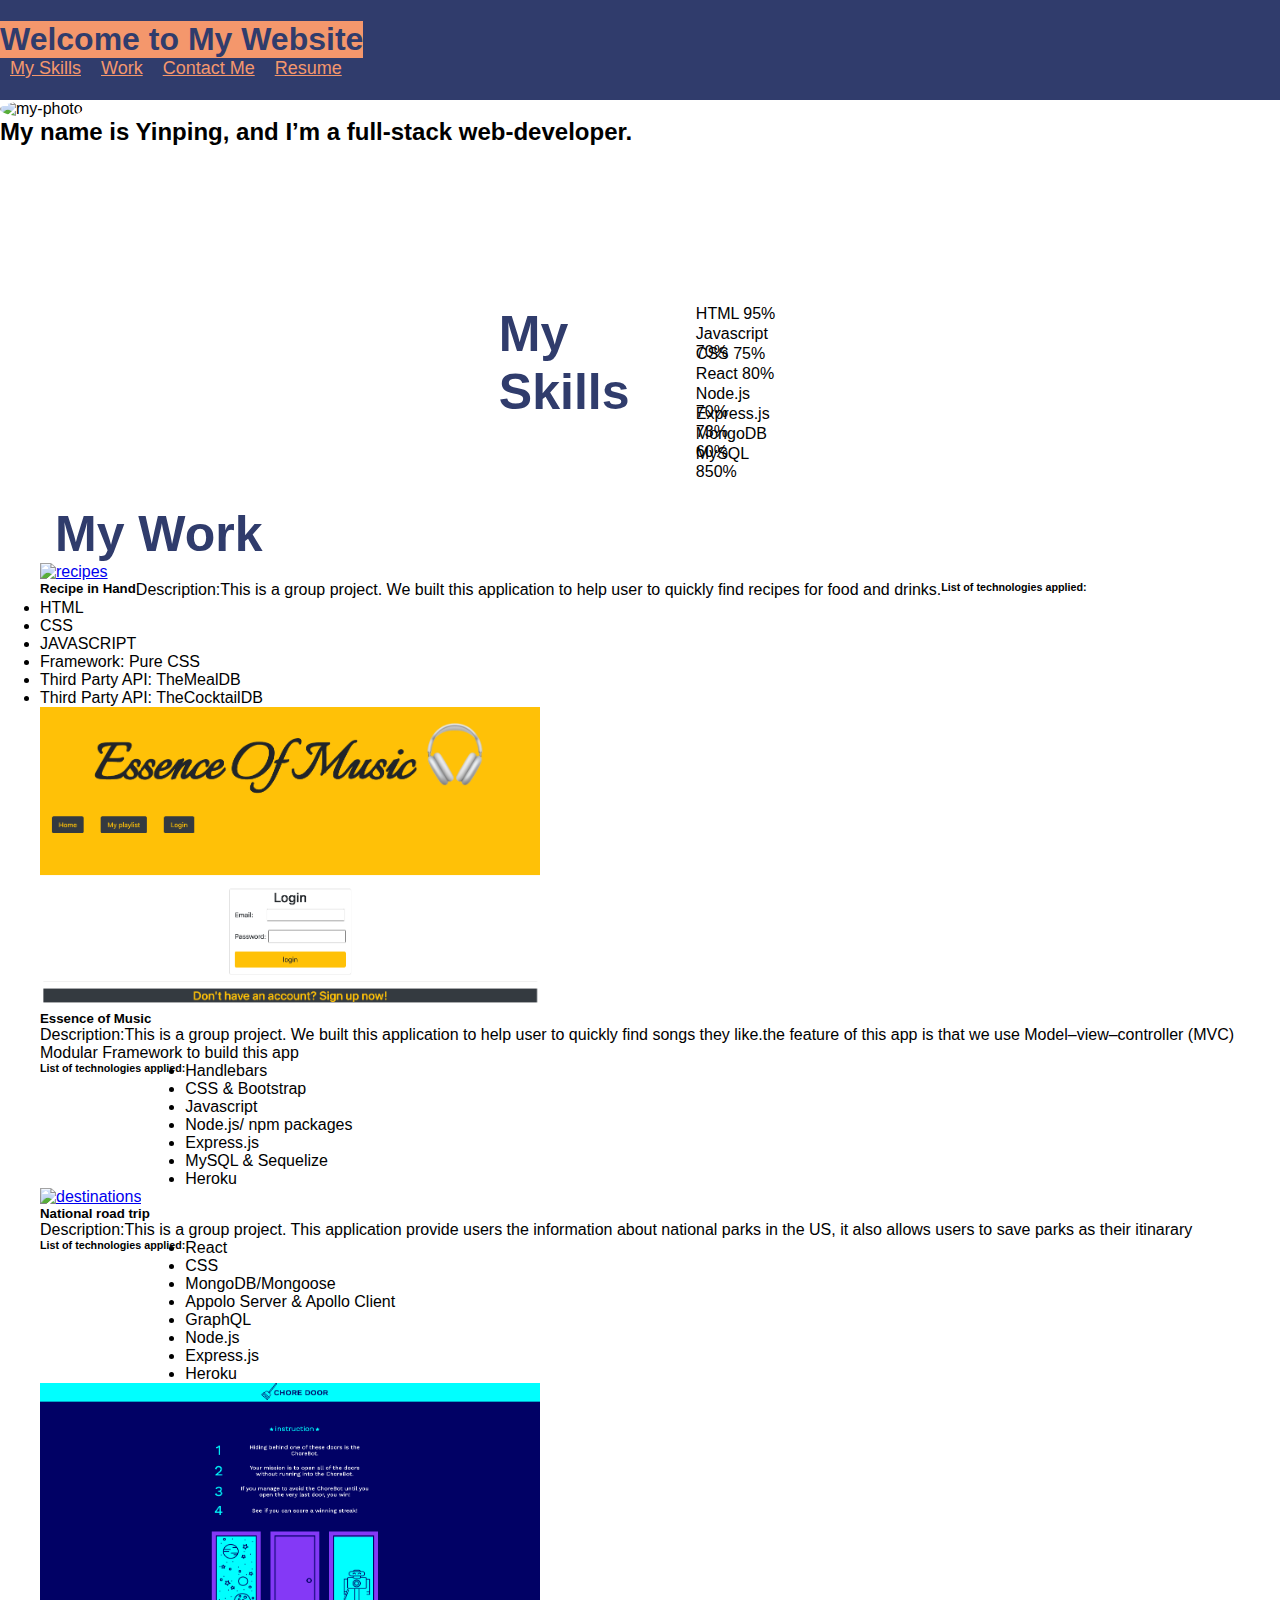
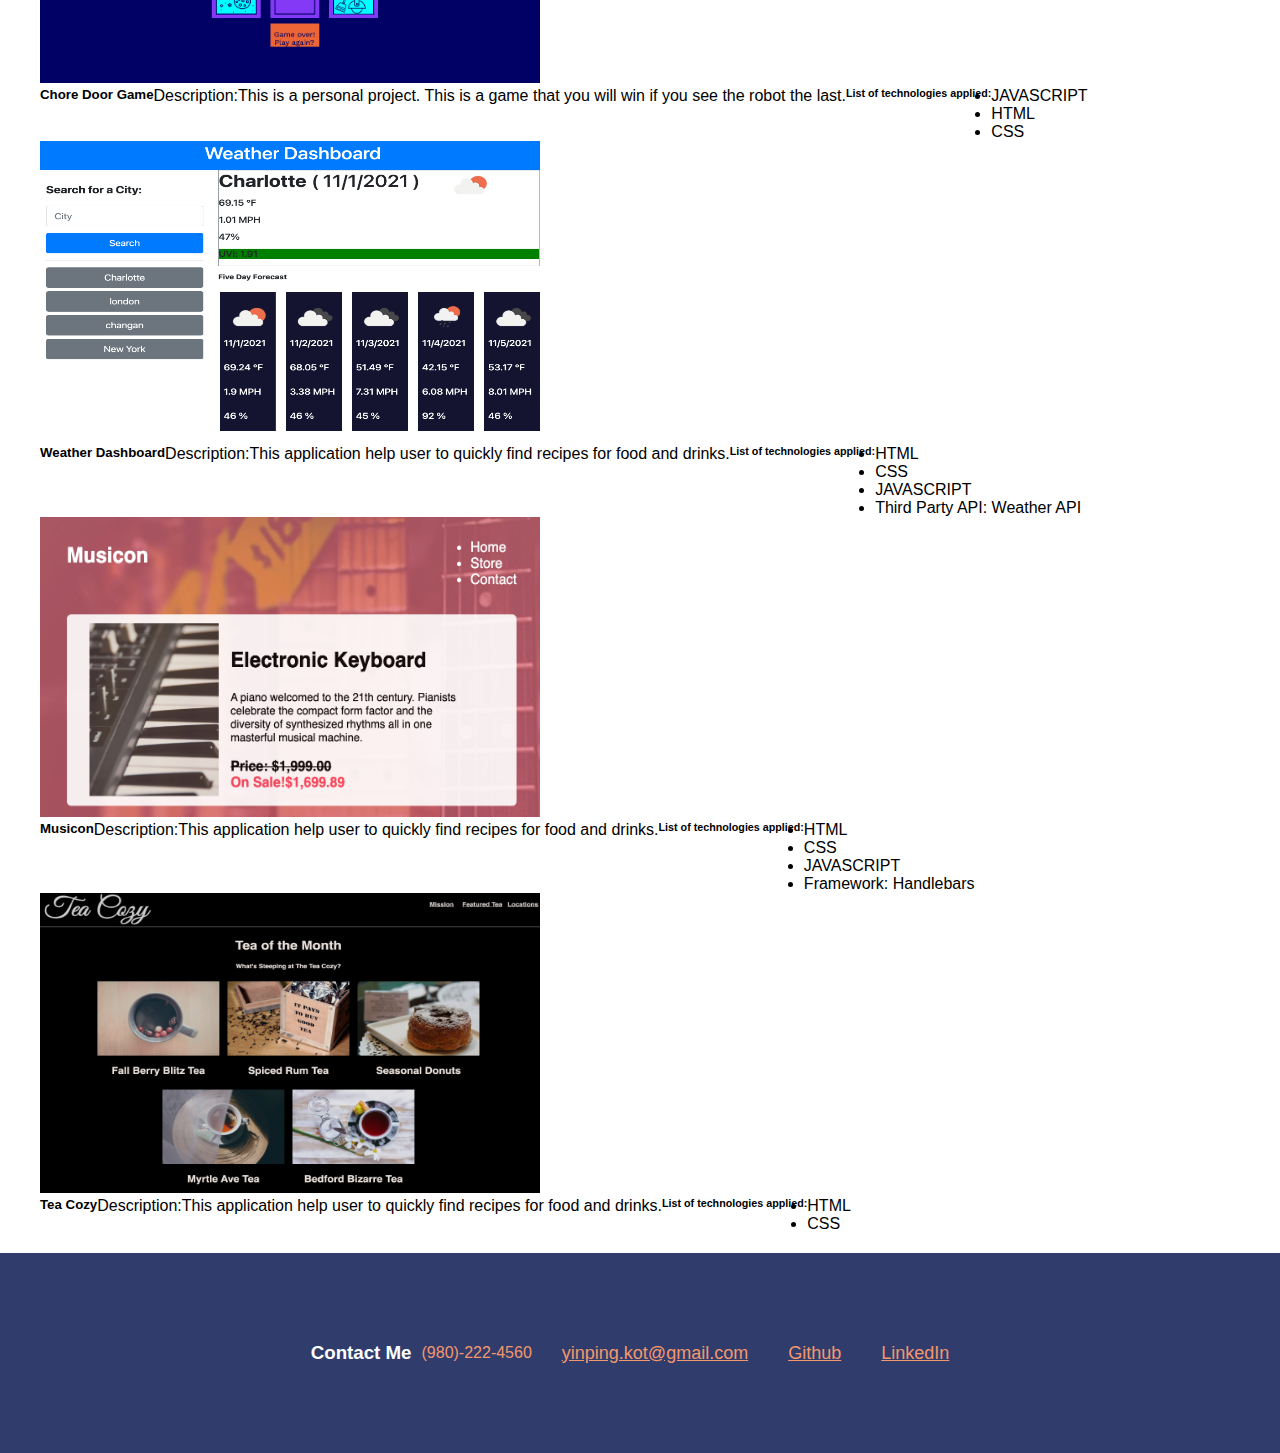
==== index.html @ e2741357 "responsive" ====
<!DOCTYPE html>
<html lang="en">
  <head>
    <meta charset="UTF-8" />
    <meta http-equiv="X-UA-Compatible" content="IE=edge" />
    <meta name="viewport" content="width=device-width, initial-scale=1.0" />
    <title>My Portfolio</title>
    <link rel="stylesheet" href="assets/index.css" />
    <link
      href="https://cdn.jsdelivr.net/npm/bootstrap@5.1.1/dist/css/bootstrap.min.css"
      rel="stylesheet"
      integrity="sha384-F3w7mX95PdgyTmZZMECAngseQB83DfGTowi0iMjiWaeVhAn4FJkqJByhZMI3AhiU"
      crossorigin="anonymous"
    />
    <script src="https://kit.fontawesome.com/5922c9a504.js" crossorigin="anonymous"></script>
  </head>

  <body>
    <header>
        <div class="container-fluid">
            <div class="row">
                <h1 class="col-12 col-md-6">Welcome to My Website</h1>
                <nav class="col navbar justify-content-end">
                    <li class="nav-item"><a href="#introduction">My Skills</a></li>
                    <li class="nav-item"><a href="#my-work">Work</a></li>
                    <li class="nav-item"><a href="#contact-me">Contact Me</a></li>
                    <li class="nav-item"><a href="./assets/Yinping_Resume.pdf">Resume</a></li>                
                </nav>
    
            </div>

        </div>
        
      
    </header>

    <div class="container-fluid">
      <div>
        <div class="pattern-image row justify-content-evenly align-items-center">
          <div class="col col-3">
            <img src="./assets/myphoto.png" alt="my-photo" class="myphoto" />
          </div>
          <div class="col-md-9 col-sm-12 align-middle">
            <h2>My name is Yinping, and I’m a full-stack web-developer. </h2>
          </div>
        </div>

        <main>
          <article class="row my-5">
            <h1 id="introduction" class="col-sm-12 col-md-4 col-lg-3">My Skills</h1>

            <div class="col-sm-12 col-md-8 col-lg-9">
              <div class="progress my-2" style="height: 20px;">
                <div class="progress-bar" role="progressbar" style="width: 95%; font-family:  Helvetica, sans-serif, Arial;" aria-valuenow="95" aria-valuemin="0" aria-valuemax="100">HTML 95%
                </div>
              </div>
              <div class="progress my-2" style="height: 20px;">
                <div class="progress-bar" role="progressbar" style="width: 70%;  font-family:  Helvetica, sans-serif, Arial;" aria-valuenow="70" aria-valuemin="0" aria-valuemax="100">Javascript 70%</div>
              </div>
              <div class="progress my-2" style="height: 20px;">
                <div class="progress-bar" role="progressbar" style="width: 75%; font-family:  Helvetica, sans-serif, Arial;" aria-valuenow="75" aria-valuemin="0" aria-valuemax="100">CSS 75%</div>
              </div>
              <div class="progress my-2" style="height: 20px;">
                <div class="progress-bar" role="progressbar" style="width: 80%; font-family:  Helvetica, sans-serif, Arial;" aria-valuenow="80" aria-valuemin="0" aria-valuemax="100">React 80%</div>
              </div>
              <div class="progress my-2" style="height: 20px;">
                <div class="progress-bar" role="progressbar" style="width: 70%; font-family:  Helvetica, sans-serif, Arial;" aria-valuenow="70" aria-valuemin="0" aria-valuemax="100">Node.js 70%</div>
              </div>
              <div class="progress my-2" style="height: 20px;">
                <div class="progress-bar" role="progressbar" style="width: 73%; font-family:  Helvetica, sans-serif, Arial;" aria-valuenow="73" aria-valuemin="0" aria-valuemax="100">Express.js 73%</div>
              </div>
              
              <div class="progress my-2" style="height: 20px;">
                <div class="progress-bar" role="progressbar" style="width: 60%; font-family:  Helvetica, sans-serif, Arial;" aria-valuenow="60" aria-valuemin="0" aria-valuemax="100">MongoDB 60%</div>
              </div>
              <div class="progress my-2" style="height: 20px;">
                <div class="progress-bar" role="progressbar" style="width: 85%; font-family:  Helvetica, sans-serif, Arial;" aria-valuenow="85" aria-valuemin="0" aria-valuemax="100">MySQL 850%</div>
              </div>
            </div>
          </article>

          <section class="row">
            <h1 id="my-work" class="col-12 col-md-4 col-lg-3">My Work</h1>

                <div class="row row-cols-1 row-cols-sm-1 row-cols-md-2 row-cols-lg-2">

                  <div class="col py-2">
                    <div class="card" id="recipe">
                      <div>
                        <a href="https://yinping-520.github.io/recipe-in-hand/">
                          <img src="./assets/recipebook.png " class="card-img-top img-thumbnail img-fluid" alt="recipes" style="width: 500px; height: 300px;">
                        </a>
                      </div>
                      <div class="card-body">
                        <h5 class="card-title">Recipe in Hand </h5>
                        <a href="https://github.com/yinping-520/recipe-in-hand">
                          <i class="fab fa-github fa-lg fa-pull-right"></i></a>
                
                        <p>Description:This is a group project. We built this application to help user to quickly find recipes for food and drinks.</p>
                        <h6>List of technologies applied:</h6>
                        <ul>
                          <li>HTML</li>
                          <li>CSS</li>
                          <li>JAVASCRIPT</li>
                          <li>Framework: Pure CSS</li>
                          <li>Third Party API: TheMealDB</li>
                          <li>Third Party API: TheCocktailDB</li>
                        </ul>
                          
                      </div>
                     </div>
                  </div>
                  
                  <div class="col py-2">
                    <div class="card">
                      <div>
                        <a href="https://eom-10-4.herokuapp.com/login">
                          <img src="./assets/musicapp.png" class="card-img-top img-thumbnail img-fluid" alt="recipes" style="width: 500px; height: 300px;">
                        </a>
                      </div>
                      <div class="card-body">
                        <h5 class="card-title">Essence of Music </h5>
                        <a href="https://github.com/yinping-520/Essence_Of_Music">
                          <i class="fab fa-github fa-lg fa-pull-right"></i></a>
                
                        <p>Description:This is a group project. We built this application to help user to quickly find songs they like.the feature of this app is that we use Model–view–controller (MVC) Modular Framework to build this app</p>
                        <h6>List of technologies applied:</h6>
                        <ul>
                          <li>Handlebars</li>
                          <li>CSS & Bootstrap</li>
                          <li>Javascript</li>
                          <li>Node.js/ npm packages</li>
                          <li>Express.js</li>
                          <li>MySQL & Sequelize</li>
                          <li>Heroku</li>
                        </ul>
                          
                      </div>
                     </div>
                  </div>

                  <div class="col py-2">
                    <div class="card">
                      <div>
                        <a href="https://arcane-hamlet-34907.herokuapp.com/">
                          <img src="./assets/roadtrip.png" class="card-img-top img-thumbnail img-fluid" alt="destinations" style="width: 500px; height: 300px;">
                        </a>
                      </div>
                      <div class="card-body">
                         <h5 class="card-title">National road trip</h5>
                         <a href="https://github.com/yinping-520/national-roadtrip">
                          <i class="fab fa-github fa-lg fa-pull-right"></i>
                         </a>
                         <p>Description:This is a group project. This application provide users the  information about national parks in the US, it also allows users to save parks as  their itinarary</p>
                         <h6>List of technologies applied:</h6>
                            <ul>
                              <li>React</li>
                              <li>CSS</li>
                              <li>MongoDB/Mongoose</li>
                              <li>Appolo Server & Apollo Client</li>
                              <li>GraphQL</li>
                              <li>Node.js</li>
                              <li>Express.js</li>
                              <li>Heroku</li>
                            </ul>
                      </div>
                    </div>
                  </div>

                  <div class="col py-2">
                    <div class="card" id="choredoor">
                      <div>
                        <a href="https://yinping-520.github.io/Chore-Door/">
                          <img src="./assets/choredoor.png" class="card-img-top img-thumbnail img-fluid" alt="chore door game" style="width: 500px; height: 300px;">
                        </a>
                      </div>
                      <div class="card-body">
                        <h5 class="card-title">Chore Door Game</h5>
                        <a href="https://github.com/yinping-520/Chore-Door">
                          <i class="fab fa-github fa-lg fa-pull-right"></i>
                        </a>
                        <p>Description:This is a personal project. This is a game that you will win if you see the robot the last.</p>
                        <h6>List of technologies applied:</h6>
                        <ul>
                          <li>JAVASCRIPT</li>
                          <li>HTML</li>
                          <li>CSS</li>
                        </ul>
                      </div>
                    </div>
                  </div>

                  <div class="col py-2">
                    <div class="card">
                      <div>
                        <a href="https://yinping-520.github.io/weather-dashboard/">
                          <img src="./assets/weather.png" class="card-img-top img-thumbnail img-fluid" alt="Weather dashboard" style="width: 500px; height: 300px;">
                        </a>
                      </div>
                      <div class="card-body">
                       <h5 class="card-title">Weather Dashboard</h5>
                       <a href="https://github.com/yinping-520/weather-dashboard">
                        <i class="fab fa-github fa-lg fa-pull-right"></i>
                      </a>
                      <p>Description:This application help user to quickly find recipes for food and drinks.</p>
                        <h6>List of technologies applied:</h6>
                        <ul>
                          <li>HTML</li>
                          <li>CSS</li>
                          <li>JAVASCRIPT</li>
                          <li>Third Party API: Weather API</li>
                        </ul>
                      </div>
                    </div>
                  </div>

                  <div class="col py-2">
                    <div class="card">
                      <div>
                        <a href="https://yinping-520.github.io/musicon/">
                          <img src="./assets/musicon.png" class="card-img-top img-thumbnail img-fluid" alt="Weather dashboard" style="width: 500px; height: 300px;">
                        </a>
                      </div>
                      <div class="card-body">
                       <h5 class="card-title">Musicon</h5>
                       <a href="https://github.com/yinping-520/musicon">
                        <i class="fab fa-github fa-lg fa-pull-right"></i>
                      </a>
                      <p>Description:This application help user to quickly find recipes for food and drinks.</p>
                        <h6>List of technologies applied:</h6>
                        <ul>
                          <li>HTML</li>
                          <li>CSS</li>
                          <li>JAVASCRIPT</li>
                          <li>Framework: Handlebars</li>
                        </ul>
                      </div>
                    </div>
                  </div>

                  <div class="col py-2">
                    <div class="card">
                      <div>
                        <a href="https://yinping-520.github.io/tea-cozy/">
                          <img src="./assets/produce.png" class="card-img-top img-thumbnail img-fluid" alt="Weather dashboard" style="width: 500px; height: 300px;">
                        </a>
                      </div>
                      <div class="card-body">
                       <h5 class="card-title">Tea Cozy</h5>
                       <a href="https://github.com/yinping-520/tea-cozy">
                        <i class="fab fa-github fa-lg fa-pull-right"></i>
                      </a>
                      <p>Description:This application help user to quickly find recipes for food and drinks.</p>
                        <h6>List of technologies applied:</h6>
                        <ul>
                          <li>HTML</li>
                          <li>CSS</li>
                        </ul>
                      </div>
                    </div>
                  </div>
                </div>


        </main>

        <footer >
            
          <div class="container-fluid justify-content-center">
            <div class="row justify-content-center">
                <div>
                    <h3 class="text-center col-12 " id="contact-me">Contact Me</h3>
                </div>
                <div id="websites" class="col-12 row ">
                    
                    <div class="col ">
                      <i class="fas fa-mobile-alt"></i>
                      <li id="phone" style="color:#f4976c">(980)-222-4560</li>
                    </div>
                    <div class="col ">
                      <i class="far fa-envelope"></i>
                      <li><a href="mailto:yinping.kot@gmail.com">yinping.kot@gmail.com</a></li>
                    </div>
                    <div class="col ">
                      
                      <i class="fab fa-github"></i>
                      <li><a href="https://github.com/yinping-520">Github
                          </a></li>
                    </div>
                    <div class="col">
                      <i class="fab fa-linkedin"></i>
                      <li><a href="https://www.linkedin.com/in/yinping-gao">LinkedIn
                      </a></li>
                    </div>
                </div>
                          
              </div>

            </div>
            
          
        </footer>
      </div>
    </div>
  </body>
</html>
---- assets/index.css ----
*{
    margin:0;
    padding:0;
    box-sizing: border-box;
}

body{
    font-family: 'Open Sans',sans-serif;
}

header{
    height:100px;
    background-color:#303c6c;
    display:flex;
    justify-content:space-between;
    align-items: center; 
    flex-wrap: wrap;
}
header h1{
    background:#f4976c;
    color:#303c6c;
    display:flex;
    align-items: center;
    justify-content: center;
}

nav{
    display:inline-flex;
    list-style-type:none;
}


li a{
    color: #f4976c;
    text-decoration: underline;
    padding:5px;
    margin:5px;
    font-size: 18px;
    list-style: none;
}

.pattern-image{
    height:180px;
    margin-bottom: 5px;
    background-image:url("./background.png");

}
.myphoto{
    width:200px;
    height:200px;
    border-radius: 100%;

}

main{
    max-width: 1200px;
    margin:0 auto;
    display:flex;
    justify-content: center;
    flex-wrap: wrap;
}
article{
    width: 100%;
    padding:10px;
    margin: 10px;
    display:inline-flex;
    justify-content: center;

}
article h1{
    width:20%;
    display:flex;
    font-size:50px;
    margin-right: -10px;
    color:#303c6c;
    padding-left: 25px;
    
}

article p{
    width:80%;
    padding:0 10px;
    border-left: 5px solid #303c6c;
    font-size: larger;
}

section{
    width:100%;
    display:flex;
    flex-wrap: wrap; 
    margin:20px auto;
}
section h1{
    margin-left:15px;
    margin-right: -15px;
    display:flex;
    font-size: 50px;
    color: #303c6c;
    padding:0;
}
section div {
   
    padding:0px;
    display:flex;
    flex-wrap: wrap;
    justify-content:left;
    background-image: #f4976c;
    position:relative;
    
}

.work{
    max-width:500px;
    max-height:300px;   
    padding-left: 10px;
    margin-left: 50px;
}

/* #choredoor:hover,
#recipe:hover,
#quiz:hover,
#weather:hover
{
    box-shadow:10px 0px 50px red;
    transition: all 300ms ease;
    cursor:pointer;
    position:relative;
    top:-15px;
    left:-15px;
    width:500px;
    height:auto;
    display:block;
    z-index:999;
    
}
#choredoor:hover::before{
    background-color: #f4976c;
    color:aliceblue;
    font-weight: 500px;
    border-color:#303c6c;
    border-style: solid;
    content: "Skill Used:Javascript HTML CSS";
}
#weather:hover::before{
    background-color: #f4976c;
    color:aliceblue;
    font-weight: 500px;
    border-color:#303c6c;
    border-style: solid;
    content: "Skill Used:Javascript Third-Party-API Bootstrap";
}
#quiz:hover::before{
    background-color: #f4976c;
    color:aliceblue;
    font-weight: 500px;
    border-color:#303c6c;
    border-style: solid;
    content: "Skill Used:HTML;CSS; Javascript";
}
#recipe:hover::before{
    background-color: #f4976c;
    color:aliceblue;
    font-weight: 500px;
    border-color:#303c6c;
    border-style: solid;
    content: "Skill Used:Javascript CSS Third-Party API HTML Pure-CSS";
} */



footer{
    height:200px;
    background-color: #303c6c;
    color:white;
    display:flex;
    align-items: center;
    justify-content: space-around; 
    
}
footer div{
    color:white;
    display:flex;
    align-items: center;
}
footer li{
    list-style-type: none;
    padding:10px;
}
/* #phone{
    background-color: #f4976c;
    color:#303c6c;
}
 */
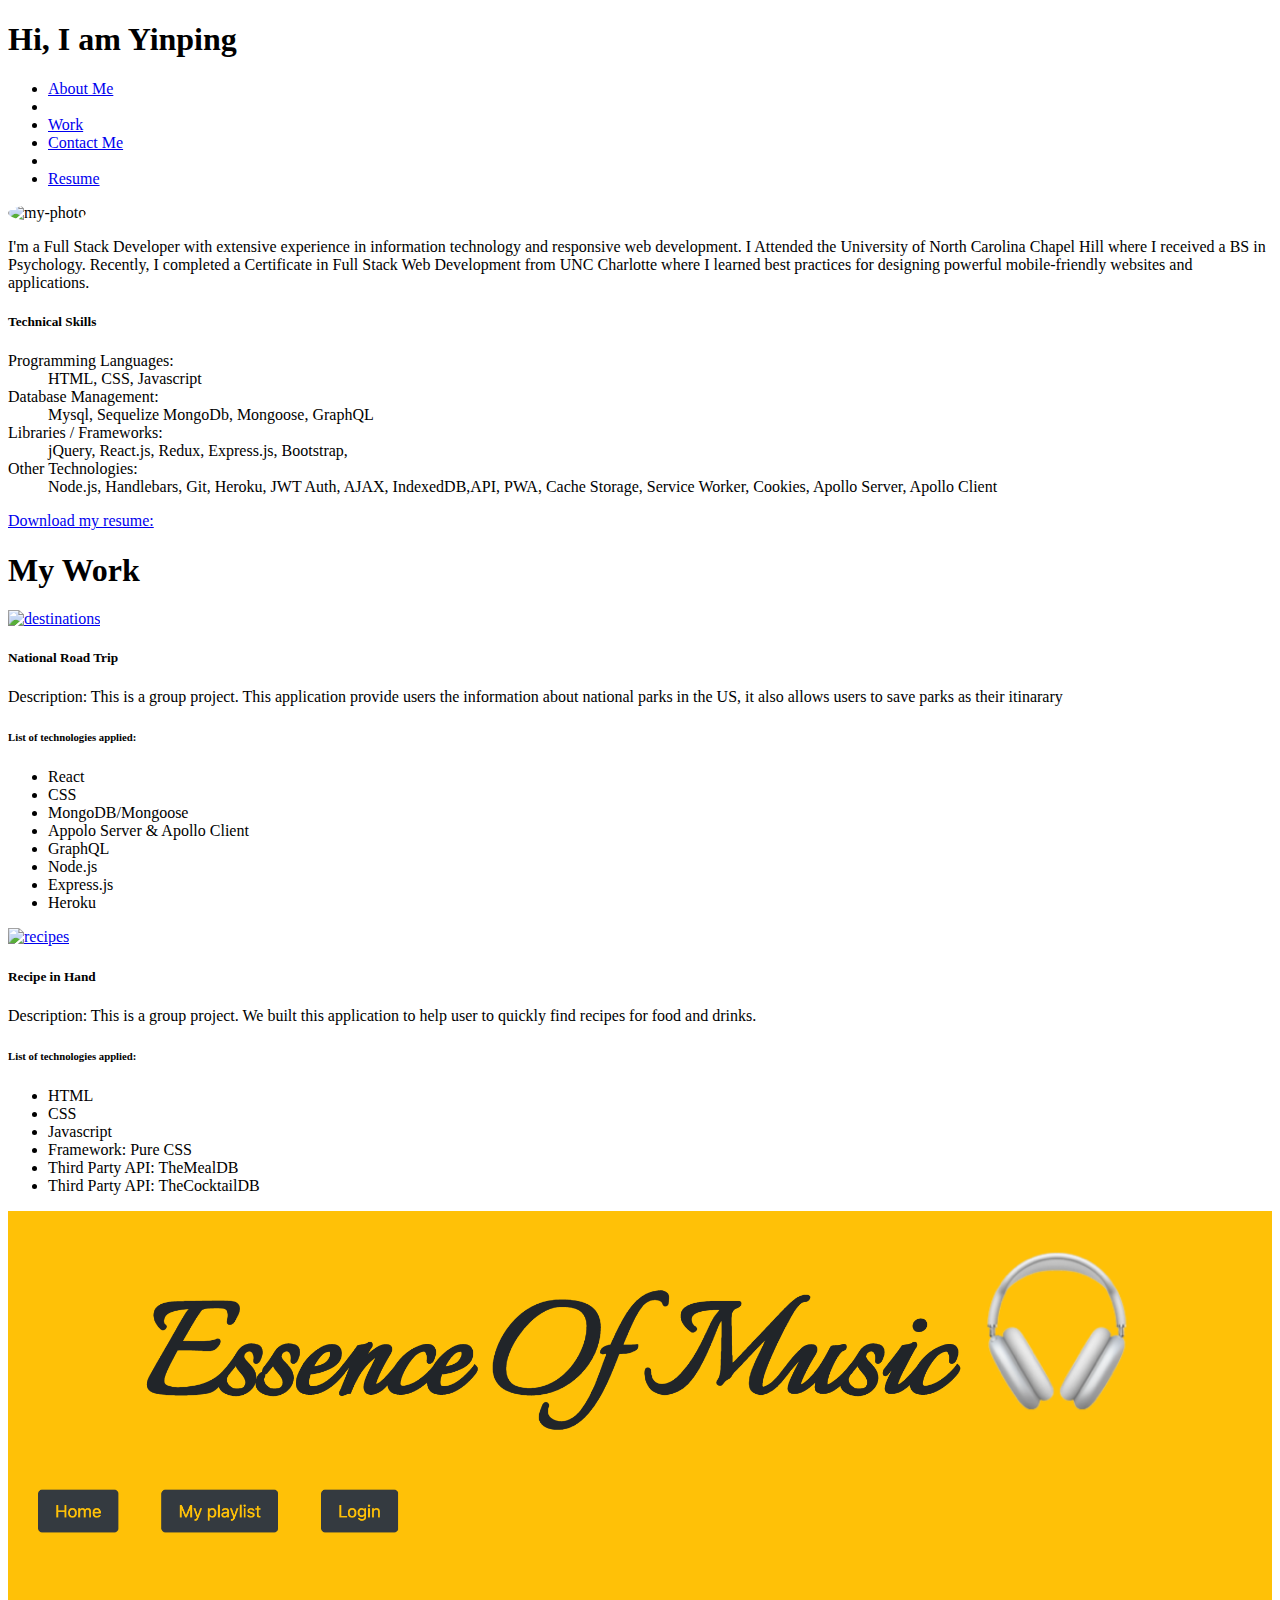
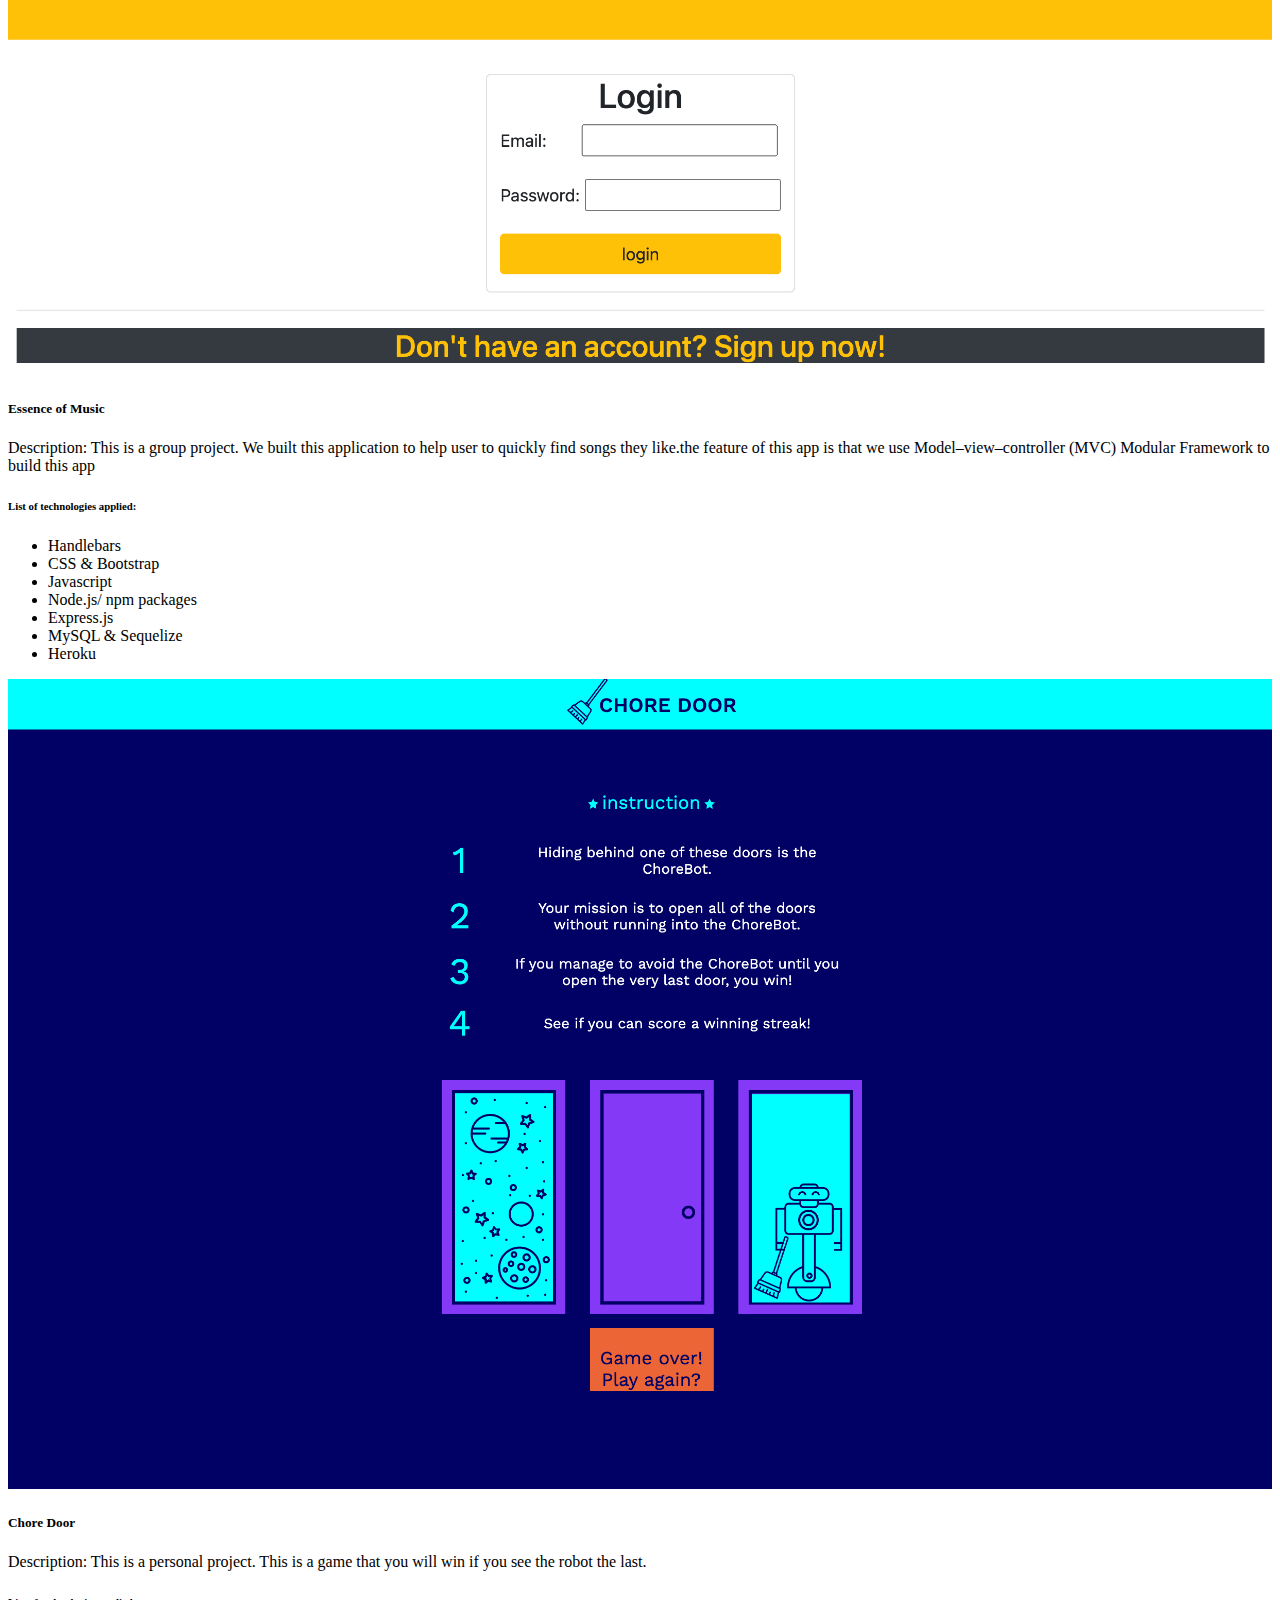
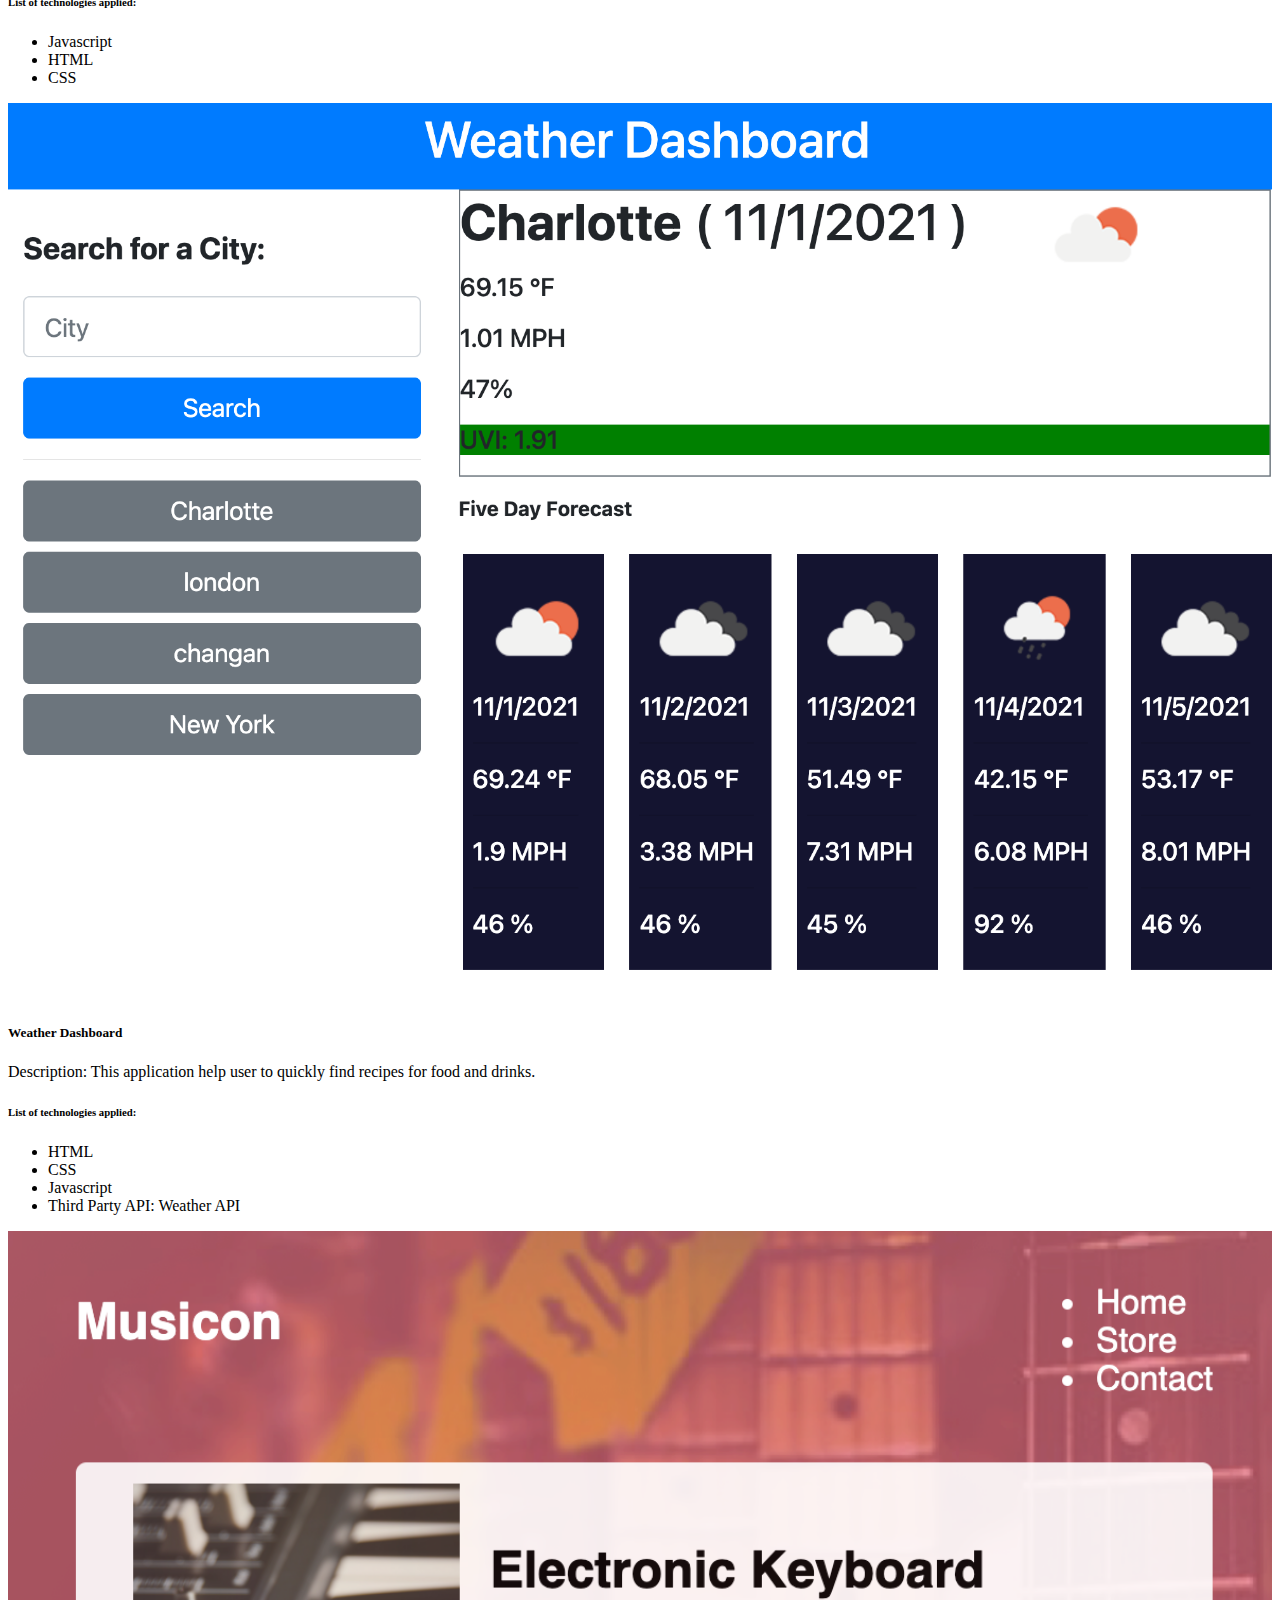
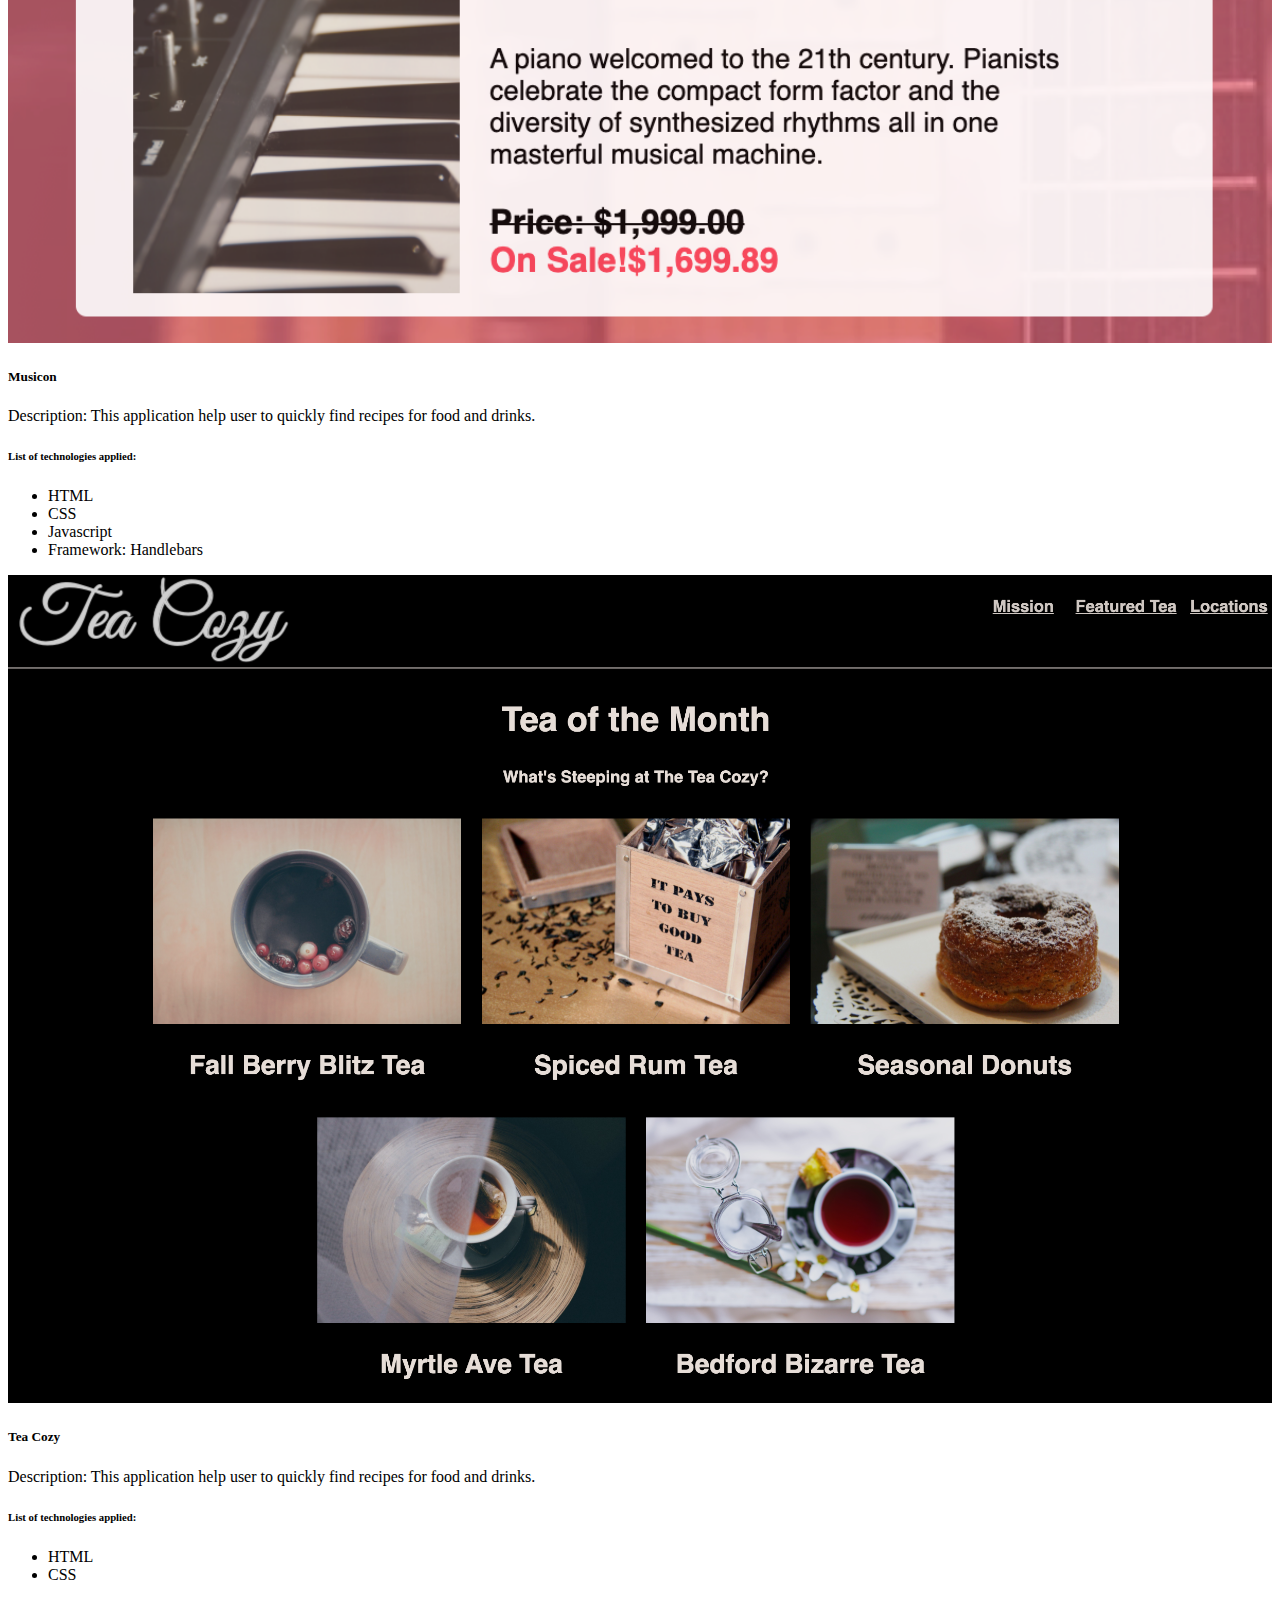
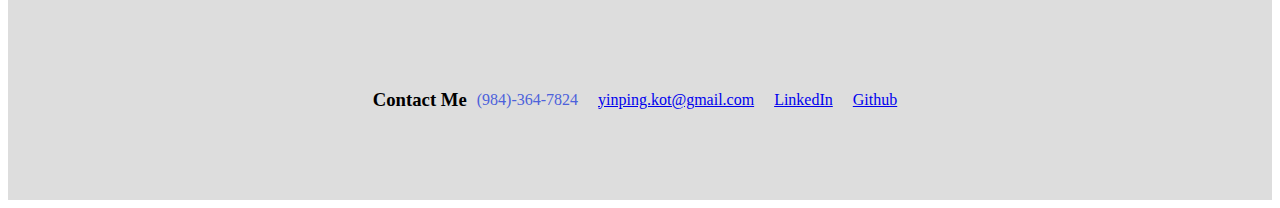
==== commit 0a54e5f8: "changed apprance" ====
--- a/index.html
+++ b/index.html
@@ -16,291 +16,291 @@
   </head>
 
   <body>
-    <header>
-        <div class="container-fluid">
-            <div class="row">
-                <h1 class="col-12 col-md-6">Welcome to My Website</h1>
-                <nav class="col navbar justify-content-end">
-                    <li class="nav-item"><a href="#introduction">My Skills</a></li>
-                    <li class="nav-item"><a href="#my-work">Work</a></li>
-                    <li class="nav-item"><a href="#contact-me">Contact Me</a></li>
-                    <li class="nav-item"><a href="./assets/Yinping_Resume.pdf">Resume</a></li>                
-                </nav>
-    
-            </div>
-
-        </div>
+    <div class="container">
+      <header class="d-flex flex-wrap justify-content-center py-3 mb-4 border-bottom">
+        <h1 class="d-flex align-items-center mb-3 mb-md-0 me-md-auto text-darktext-decoration-none">Hi, I am Yinping</h1>
+        <ul class="nav nav-pills">
+           <li class="nav-item"><a href="#introduction" class="nav-link">About Me<a><li>
+           <li class="nav-item"><a href="#my-work" class="nav-link">Work</a></li>
+           <li class="nav-item"><a href="#contact-me" class="nav-link">Contact Me<a><li>
+           <li class="nav-item"><a href="./assets/Yinping_Resume.pdf"class="nav-link">Resume</a></li>                
+        </ul>
+      </header>
+    </div>
+
+    <main>
+      <section class="px-4 py-5 my-5 text-center container">
+        <img class="d-block mx-auto mb-4" src="./assets/myphoto.png" alt="my-photo" style="width:200px; height:200px; border-radius:100%;">
+        <p class="text-start" id="introduction">I'm a Full Stack Developer with extensive experience in information technology and responsive web development. I Attended the University of North Carolina Chapel Hill where I received a BS in Psychology. Recently, I completed a Certificate in Full Stack Web Development from UNC Charlotte where I learned best practices for designing powerful mobile-friendly websites and applications. </p>
+
+        <div class="card text-center">
         
-      
-    </header>
-
-    <div class="container-fluid">
-      <div>
-        <div class="pattern-image row justify-content-evenly align-items-center">
-          <div class="col col-3">
-            <img src="./assets/myphoto.png" alt="my-photo" class="myphoto" />
-          </div>
-          <div class="col-md-9 col-sm-12 align-middle">
-            <h2>My name is Yinping, and I’m a full-stack web-developer. </h2>
+          <div class="card-body">
+            <h5 class="card-title">Technical Skills</h5>
+            <dl class="row">
+              <dt class="col-lg-3 col-md-4 col-sm-5 text-start">
+                Programming Languages: 
+              </dt>
+              <dd class="col-lg-9 col-md-8 col-sm-7 text-start">
+                HTML, CSS, Javascript
+              </dd>
+
+              <dt class="col-lg-3 col-md-4 col-sm-5 text-start">
+                Database Management:
+              </dt>
+              <dd class="col-lg-9 col-md-8 col-sm-7 text-start">
+                Mysql, Sequelize MongoDb, Mongoose, GraphQL
+              </dd>
+
+              <dt class="col-lg-3 col-md-4 col-sm-5 text-start">
+                Libraries / Frameworks: 
+              </dt>
+              <dd class="col-lg-9 col-md-8 col-sm-7 text-start">
+                jQuery, React.js, Redux, Express.js, Bootstrap,
+              </dd>
+
+              <dt class="col-lg-3 col-md-4 col-sm-5 text-start">
+                Other Technologies:
+              </dt>
+              <dd class="col-lg-9 col-md-8 col-sm-7 text-start">
+                Node.js, Handlebars, Git, Heroku, JWT Auth, AJAX, IndexedDB,API, PWA, Cache Storage, Service Worker, Cookies, Apollo Server, Apollo Client
+              </dd>
+            </dl>
+            
+            <a href="#" class="btn btn-primary">Download my resume: <i class="fas fa-download"></i></a>
           </div>
         </div>
-
-        <main>
-          <article class="row my-5">
-            <h1 id="introduction" class="col-sm-12 col-md-4 col-lg-3">My Skills</h1>
-
-            <div class="col-sm-12 col-md-8 col-lg-9">
-              <div class="progress my-2" style="height: 20px;">
-                <div class="progress-bar" role="progressbar" style="width: 95%; font-family:  Helvetica, sans-serif, Arial;" aria-valuenow="95" aria-valuemin="0" aria-valuemax="100">HTML 95%
-                </div>
-              </div>
-              <div class="progress my-2" style="height: 20px;">
-                <div class="progress-bar" role="progressbar" style="width: 70%;  font-family:  Helvetica, sans-serif, Arial;" aria-valuenow="70" aria-valuemin="0" aria-valuemax="100">Javascript 70%</div>
-              </div>
-              <div class="progress my-2" style="height: 20px;">
-                <div class="progress-bar" role="progressbar" style="width: 75%; font-family:  Helvetica, sans-serif, Arial;" aria-valuenow="75" aria-valuemin="0" aria-valuemax="100">CSS 75%</div>
-              </div>
-              <div class="progress my-2" style="height: 20px;">
-                <div class="progress-bar" role="progressbar" style="width: 80%; font-family:  Helvetica, sans-serif, Arial;" aria-valuenow="80" aria-valuemin="0" aria-valuemax="100">React 80%</div>
-              </div>
-              <div class="progress my-2" style="height: 20px;">
-                <div class="progress-bar" role="progressbar" style="width: 70%; font-family:  Helvetica, sans-serif, Arial;" aria-valuenow="70" aria-valuemin="0" aria-valuemax="100">Node.js 70%</div>
-              </div>
-              <div class="progress my-2" style="height: 20px;">
-                <div class="progress-bar" role="progressbar" style="width: 73%; font-family:  Helvetica, sans-serif, Arial;" aria-valuenow="73" aria-valuemin="0" aria-valuemax="100">Express.js 73%</div>
+      </section>
+
+      <div class="album py-5 bg-light">
+        <div class="container">
+          <h1 id="my-work" class="p-3">My Work</h1>
+          <div class="row row-cols-1 row-cols-sm-2 row-cols-md-3 g-3">
+            <div class="col">
+              <div class="card shadow-sm h-100">
+                <div>
+                  <a href="https://arcane-hamlet-34907.herokuapp.com/">
+                    <img src="./assets/roadtrip.png" class="card-img-top img-thumbnail img-fluid" alt="destinations" style="width: 100%; height: auto;">
+                  </a>
+                </div>
+                <div class="card-body">
+                  <a href="https://github.com/yinping-520/national-roadtrip">
+                    <i class="fab fa-github fa-lg fa-pull-right"></i>
+                  </a>
+                  <h5 class="card-title">National Road Trip</h5>
+                   <p>Description: This is a group project. This application provide users the  information about national parks in the US, it also allows users to save parks as  their itinarary</p>
+                   <h6>List of technologies applied:</h6>
+                      <ul>
+                        <li>React</li>
+                        <li>CSS</li>
+                        <li>MongoDB/Mongoose</li>
+                        <li>Appolo Server & Apollo Client</li>
+                        <li>GraphQL</li>
+                        <li>Node.js</li>
+                        <li>Express.js</li>
+                        <li>Heroku</li>
+                      </ul>
+                </div>
+
+              </div>
+
+            </div>
+
+            <div class="col">
+              <div class="card shadow-sm h-100">
+                <div>
+                  <a href="https://yinping-520.github.io/recipe-in-hand/">
+                    <img src="./assets/recipebook.png " class="card-img-top img-thumbnail img-fluid" alt="recipes" style="width: 100%; height: auto;">
+                  </a>
+                </div>
+                <div class="card-body">
+                  <a href="https://github.com/yinping-520/quick-fix-recipe-1">
+                    <i class="fab fa-github fa-lg fa-pull-right"></i>
+                  </a>
+                  <h5 class="card-title">Recipe in Hand </h5>
+                   <p>Description: This is a group project. We built this application to help user to quickly find recipes for food and drinks.</p>
+                  <h6>List of technologies applied:</h6>
+                  <ul>
+                    <li>HTML</li>
+                    <li>CSS</li>
+                    <li>Javascript</li>
+                    <li>Framework: Pure CSS</li>
+                    <li>Third Party API: TheMealDB</li>
+                    <li>Third Party API: TheCocktailDB</li>
+                  </ul>
+                    
+                </div>
+             
+
+              </div>
+
+            </div>
+
+            <div class="col">
+              <div class="card shadow-sm h-100">
+                <div >
+                  <a href="https://eom-10-4.herokuapp.com/login">
+                    <img src="./assets/musicapp.png" class="card-img-top img-thumbnail img-fluid" alt="recipes" style="width:100%; height:auto;">
+                  </a>
+                </div>
+                <div class="card-body">
+                  <a href="https://github.com/yinping-520/Essence_Of_Music">
+                    <i class="fab fa-github fa-lg fa-pull-right"></i>
+                  </a>
+                  <h5 class="card-title">Essence of Music </h5>
+                   <p>Description: This is a group project. We built this application to help user to quickly find songs they like.the feature of this app is that we use Model–view–controller (MVC) Modular Framework to build this app</p>
+                  <h6>List of technologies applied:</h6>
+                  <ul>
+                    <li>Handlebars</li>
+                    <li>CSS & Bootstrap</li>
+                    <li>Javascript</li>
+                    <li>Node.js/ npm packages</li>
+                    <li>Express.js</li>
+                    <li>MySQL & Sequelize</li>
+                    <li>Heroku</li>
+                  </ul>
+                    
+                </div>
+             
+
+              </div>
+
+            </div>
+
+            <div class="col">
+              <div class="card shadow-sm h-100">
+                <div>
+                  <a href="https://yinping-520.github.io/Chore-Door/">
+                    <img src="./assets/choredoor.png" class="card-img-top img-thumbnail img-fluid" alt="chore door game" style="width: 100%; height: auto;">
+                  </a>
+                </div>
+                <div class="card-body">
+                  <a href="https://github.com/yinping-520/Chore-Door">
+                    <i class="fab fa-github fa-lg fa-pull-right"></i>
+                  </a>
+                  <h5 class="card-title">Chore Door</h5>
+                  <p>Description: This is a personal project. This is a game that you will win if you see the robot the last.</p>
+                  <h6>List of technologies applied:</h6>
+                  <ul>
+                    <li>Javascript</li>
+                    <li>HTML</li>
+                    <li>CSS</li>
+                  </ul>
+                </div>
+             
+
+              </div>
+
+            </div>
+
+            <div class="col">
+              <div class="card shadow-sm h-100">
+                <div>
+                  <a href="https://yinping-520.github.io/weather-dashboard/">
+                    <img src="./assets/weather.png" class="card-img-top img-thumbnail img-fluid" alt="Weather dashboard" style="width: 100%; height: auto;">
+                  </a>
+                </div>
+                <div class="card-body">
+                  <a href="https://github.com/yinping-520/weather-dashboard">
+                    <i class="fab fa-github fa-lg fa-pull-right"></i>
+                  </a>
+                  <h5 class="card-title">Weather Dashboard</h5>
+                  <p>Description: This application help user to quickly find recipes for food and drinks.</p>
+                  <h6>List of technologies applied:</h6>
+                  <ul>
+                    <li>HTML</li>
+                    <li>CSS</li>
+                    <li>Javascript</li>
+                    <li>Third Party API: Weather API</li>
+                  </ul>
+                </div>
+              </div>
+            </div>
+            <div class="col">
+              <div class="card shadow-sm h-100">
+                <div>
+                  <a href="https://yinping-520.github.io/musicon/">
+                    <img src="./assets/musicon.png" class="card-img-top img-thumbnail img-fluid" alt="Weather dashboard" style="width: 100%; height: auto;">
+                  </a>
+                </div>
+                <div class="card-body">
+                  <a href="https://github.com/yinping-520/musicon">
+                    <i class="fab fa-github fa-lg fa-pull-right"></i>
+                  </a>
+                  <h5 class="card-title">Musicon</h5>
+                  <p>Description: This application help user to quickly find recipes for food and drinks.</p>
+                  <h6>List of technologies applied:</h6>
+                  <ul>
+                    <li>HTML</li>
+                    <li>CSS</li>
+                    <li>Javascript</li>
+                    <li>Framework: Handlebars</li>
+                  </ul>
+                </div>
+             
+
+              </div>
+
+            </div>
+
+            <div class="col">
+              <div class="card shadow-sm h-100">
+                <div>
+                  <a href="https://yinping-520.github.io/tea-cozy/">
+                    <img src="./assets/produce.png" class="card-img-top img-thumbnail img-fluid" alt="Weather dashboard" style="width: 100%; height: auto;">
+                  </a>
+                </div>
+                <div class="card-body">
+                  <a href="https://github.com/yinping-520/tea-cozy">
+                    <i class="fab fa-github fa-lg fa-pull-right"></i>
+                  </a>
+                  <h5 class="card-title">Tea Cozy</h5>
+                  <p>Description: This application help user to quickly find recipes for food and drinks.</p>
+                  <h6>List of technologies applied:</h6>
+                  <ul>
+                    <li>HTML</li>
+                    <li>CSS</li>
+                  </ul>
+                </div>
+              </div>
+            </div>
+          </div>
+        </div>
+      </div>
+    </main>
+
+    <footer >
+      <div class="container-fluid justify-content-center">
+        <div class="row">
+
+            <div>
+                <h3 class="text-center col-12 " id="contact-me">Contact Me</h3>
+            </div>
+
+            <div id="websites" class="row">
+              <div class="col">
+                <i class="fas fa-mobile-alt"></i>
+                <li id="phone" style="color:#4c61db">(984)-364-7824</li>
+              </div>
+              <div class="col ">
+                <i class="far fa-envelope"></i>
+                <li>
+                  <a href="mailto:yinping.kot@gmailcom">yinping.kot@gmail.com</a></li>
               </div>
               
-              <div class="progress my-2" style="height: 20px;">
-                <div class="progress-bar" role="progressbar" style="width: 60%; font-family:  Helvetica, sans-serif, Arial;" aria-valuenow="60" aria-valuemin="0" aria-valuemax="100">MongoDB 60%</div>
-              </div>
-              <div class="progress my-2" style="height: 20px;">
-                <div class="progress-bar" role="progressbar" style="width: 85%; font-family:  Helvetica, sans-serif, Arial;" aria-valuenow="85" aria-valuemin="0" aria-valuemax="100">MySQL 850%</div>
-              </div>
-            </div>
-          </article>
-
-          <section class="row">
-            <h1 id="my-work" class="col-12 col-md-4 col-lg-3">My Work</h1>
-
-                <div class="row row-cols-1 row-cols-sm-1 row-cols-md-2 row-cols-lg-2">
-
-                  <div class="col py-2">
-                    <div class="card" id="recipe">
-                      <div>
-                        <a href="https://yinping-520.github.io/recipe-in-hand/">
-                          <img src="./assets/recipebook.png " class="card-img-top img-thumbnail img-fluid" alt="recipes" style="width: 500px; height: 300px;">
-                        </a>
-                      </div>
-                      <div class="card-body">
-                        <h5 class="card-title">Recipe in Hand </h5>
-                        <a href="https://github.com/yinping-520/recipe-in-hand">
-                          <i class="fab fa-github fa-lg fa-pull-right"></i></a>
-                
-                        <p>Description:This is a group project. We built this application to help user to quickly find recipes for food and drinks.</p>
-                        <h6>List of technologies applied:</h6>
-                        <ul>
-                          <li>HTML</li>
-                          <li>CSS</li>
-                          <li>JAVASCRIPT</li>
-                          <li>Framework: Pure CSS</li>
-                          <li>Third Party API: TheMealDB</li>
-                          <li>Third Party API: TheCocktailDB</li>
-                        </ul>
-                          
-                      </div>
-                     </div>
-                  </div>
-                  
-                  <div class="col py-2">
-                    <div class="card">
-                      <div>
-                        <a href="https://eom-10-4.herokuapp.com/login">
-                          <img src="./assets/musicapp.png" class="card-img-top img-thumbnail img-fluid" alt="recipes" style="width: 500px; height: 300px;">
-                        </a>
-                      </div>
-                      <div class="card-body">
-                        <h5 class="card-title">Essence of Music </h5>
-                        <a href="https://github.com/yinping-520/Essence_Of_Music">
-                          <i class="fab fa-github fa-lg fa-pull-right"></i></a>
-                
-                        <p>Description:This is a group project. We built this application to help user to quickly find songs they like.the feature of this app is that we use Model–view–controller (MVC) Modular Framework to build this app</p>
-                        <h6>List of technologies applied:</h6>
-                        <ul>
-                          <li>Handlebars</li>
-                          <li>CSS & Bootstrap</li>
-                          <li>Javascript</li>
-                          <li>Node.js/ npm packages</li>
-                          <li>Express.js</li>
-                          <li>MySQL & Sequelize</li>
-                          <li>Heroku</li>
-                        </ul>
-                          
-                      </div>
-                     </div>
-                  </div>
-
-                  <div class="col py-2">
-                    <div class="card">
-                      <div>
-                        <a href="https://arcane-hamlet-34907.herokuapp.com/">
-                          <img src="./assets/roadtrip.png" class="card-img-top img-thumbnail img-fluid" alt="destinations" style="width: 500px; height: 300px;">
-                        </a>
-                      </div>
-                      <div class="card-body">
-                         <h5 class="card-title">National road trip</h5>
-                         <a href="https://github.com/yinping-520/national-roadtrip">
-                          <i class="fab fa-github fa-lg fa-pull-right"></i>
-                         </a>
-                         <p>Description:This is a group project. This application provide users the  information about national parks in the US, it also allows users to save parks as  their itinarary</p>
-                         <h6>List of technologies applied:</h6>
-                            <ul>
-                              <li>React</li>
-                              <li>CSS</li>
-                              <li>MongoDB/Mongoose</li>
-                              <li>Appolo Server & Apollo Client</li>
-                              <li>GraphQL</li>
-                              <li>Node.js</li>
-                              <li>Express.js</li>
-                              <li>Heroku</li>
-                            </ul>
-                      </div>
-                    </div>
-                  </div>
-
-                  <div class="col py-2">
-                    <div class="card" id="choredoor">
-                      <div>
-                        <a href="https://yinping-520.github.io/Chore-Door/">
-                          <img src="./assets/choredoor.png" class="card-img-top img-thumbnail img-fluid" alt="chore door game" style="width: 500px; height: 300px;">
-                        </a>
-                      </div>
-                      <div class="card-body">
-                        <h5 class="card-title">Chore Door Game</h5>
-                        <a href="https://github.com/yinping-520/Chore-Door">
-                          <i class="fab fa-github fa-lg fa-pull-right"></i>
-                        </a>
-                        <p>Description:This is a personal project. This is a game that you will win if you see the robot the last.</p>
-                        <h6>List of technologies applied:</h6>
-                        <ul>
-                          <li>JAVASCRIPT</li>
-                          <li>HTML</li>
-                          <li>CSS</li>
-                        </ul>
-                      </div>
-                    </div>
-                  </div>
-
-                  <div class="col py-2">
-                    <div class="card">
-                      <div>
-                        <a href="https://yinping-520.github.io/weather-dashboard/">
-                          <img src="./assets/weather.png" class="card-img-top img-thumbnail img-fluid" alt="Weather dashboard" style="width: 500px; height: 300px;">
-                        </a>
-                      </div>
-                      <div class="card-body">
-                       <h5 class="card-title">Weather Dashboard</h5>
-                       <a href="https://github.com/yinping-520/weather-dashboard">
-                        <i class="fab fa-github fa-lg fa-pull-right"></i>
-                      </a>
-                      <p>Description:This application help user to quickly find recipes for food and drinks.</p>
-                        <h6>List of technologies applied:</h6>
-                        <ul>
-                          <li>HTML</li>
-                          <li>CSS</li>
-                          <li>JAVASCRIPT</li>
-                          <li>Third Party API: Weather API</li>
-                        </ul>
-                      </div>
-                    </div>
-                  </div>
-
-                  <div class="col py-2">
-                    <div class="card">
-                      <div>
-                        <a href="https://yinping-520.github.io/musicon/">
-                          <img src="./assets/musicon.png" class="card-img-top img-thumbnail img-fluid" alt="Weather dashboard" style="width: 500px; height: 300px;">
-                        </a>
-                      </div>
-                      <div class="card-body">
-                       <h5 class="card-title">Musicon</h5>
-                       <a href="https://github.com/yinping-520/musicon">
-                        <i class="fab fa-github fa-lg fa-pull-right"></i>
-                      </a>
-                      <p>Description:This application help user to quickly find recipes for food and drinks.</p>
-                        <h6>List of technologies applied:</h6>
-                        <ul>
-                          <li>HTML</li>
-                          <li>CSS</li>
-                          <li>JAVASCRIPT</li>
-                          <li>Framework: Handlebars</li>
-                        </ul>
-                      </div>
-                    </div>
-                  </div>
-
-                  <div class="col py-2">
-                    <div class="card">
-                      <div>
-                        <a href="https://yinping-520.github.io/tea-cozy/">
-                          <img src="./assets/produce.png" class="card-img-top img-thumbnail img-fluid" alt="Weather dashboard" style="width: 500px; height: 300px;">
-                        </a>
-                      </div>
-                      <div class="card-body">
-                       <h5 class="card-title">Tea Cozy</h5>
-                       <a href="https://github.com/yinping-520/tea-cozy">
-                        <i class="fab fa-github fa-lg fa-pull-right"></i>
-                      </a>
-                      <p>Description:This application help user to quickly find recipes for food and drinks.</p>
-                        <h6>List of technologies applied:</h6>
-                        <ul>
-                          <li>HTML</li>
-                          <li>CSS</li>
-                        </ul>
-                      </div>
-                    </div>
-                  </div>
-                </div>
-
-
-        </main>
-
-        <footer >
-            
-          <div class="container-fluid justify-content-center">
-            <div class="row justify-content-center">
-                <div>
-                    <h3 class="text-center col-12 " id="contact-me">Contact Me</h3>
-                </div>
-                <div id="websites" class="col-12 row ">
-                    
-                    <div class="col ">
-                      <i class="fas fa-mobile-alt"></i>
-                      <li id="phone" style="color:#f4976c">(980)-222-4560</li>
-                    </div>
-                    <div class="col ">
-                      <i class="far fa-envelope"></i>
-                      <li><a href="mailto:yinping.kot@gmail.com">yinping.kot@gmail.com</a></li>
-                    </div>
-                    <div class="col ">
+              <div class="col">
+                <i class="fab fa-linkedin"></i>
+                <li><a href="https://www.linkedin.com/inyinping-gao">LinkedIn</a></li>
+              </div>
+
+              <div class="col">
+                <i class="fab fa-github"></i>
+                <li><a href="https://github.comyinping-520">Github</a></li>
+              </div>
+            </div>
                       
-                      <i class="fab fa-github"></i>
-                      <li><a href="https://github.com/yinping-520">Github
-                          </a></li>
-                    </div>
-                    <div class="col">
-                      <i class="fab fa-linkedin"></i>
-                      <li><a href="https://www.linkedin.com/in/yinping-gao">LinkedIn
-                      </a></li>
-                    </div>
-                </div>
-                          
-              </div>
-
-            </div>
-            
-          
-        </footer>
-      </div>
-    </div>
+          </div>
+        </div>
+    </footer>
   </body>
 </html>
--- a/assets/index.css
+++ b/assets/index.css
@@ -1,4 +1,4 @@
-*{
+/* *{
     margin:0;
     padding:0;
     box-sizing: border-box;
@@ -6,40 +6,38 @@
 
 body{
     font-family: 'Open Sans',sans-serif;
-}
+} */
 
-header{
+/* header{
     height:100px;
-    background-color:#303c6c;
+    background-color:#f4976c; 
     display:flex;
     justify-content:space-between;
     align-items: center; 
     flex-wrap: wrap;
-}
-header h1{
-    background:#f4976c;
-    color:#303c6c;
-    display:flex;
-    align-items: center;
-    justify-content: center;
-}
+} */
+/* header h1{
+    /* background:#f4976c; */
+    /* color:#f4976c; */
+    /* display:flex;
+    align-items: center; } */
 
-nav{
+/* nav{
     display:inline-flex;
     list-style-type:none;
-}
+} */
 
 
-li a{
+/* li a{
     color: #f4976c;
     text-decoration: underline;
     padding:5px;
     margin:5px;
     font-size: 18px;
     list-style: none;
-}
+} */
 
-.pattern-image{
+/* .pattern-image{
     height:180px;
     margin-bottom: 5px;
     background-image:url("./background.png");
@@ -50,8 +48,8 @@
     height:200px;
     border-radius: 100%;
 
-}
-
+} */
+/* 
 main{
     max-width: 1200px;
     margin:0 auto;
@@ -114,7 +112,7 @@
     max-height:300px;   
     padding-left: 10px;
     margin-left: 50px;
-}
+} */
 
 /* #choredoor:hover,
 #recipe:hover,
@@ -170,7 +168,7 @@
 
 footer{
     height:200px;
-    background-color: #303c6c;
+    background-color:#dddddd;
     color:white;
     display:flex;
     align-items: center;
@@ -178,7 +176,7 @@
     
 }
 footer div{
-    color:white;
+    color:black;
     display:flex;
     align-items: center;
 }
@@ -189,7 +187,7 @@
 /* #phone{
     background-color: #f4976c;
     color:#303c6c;
-}
- */
+} */
 
 
+
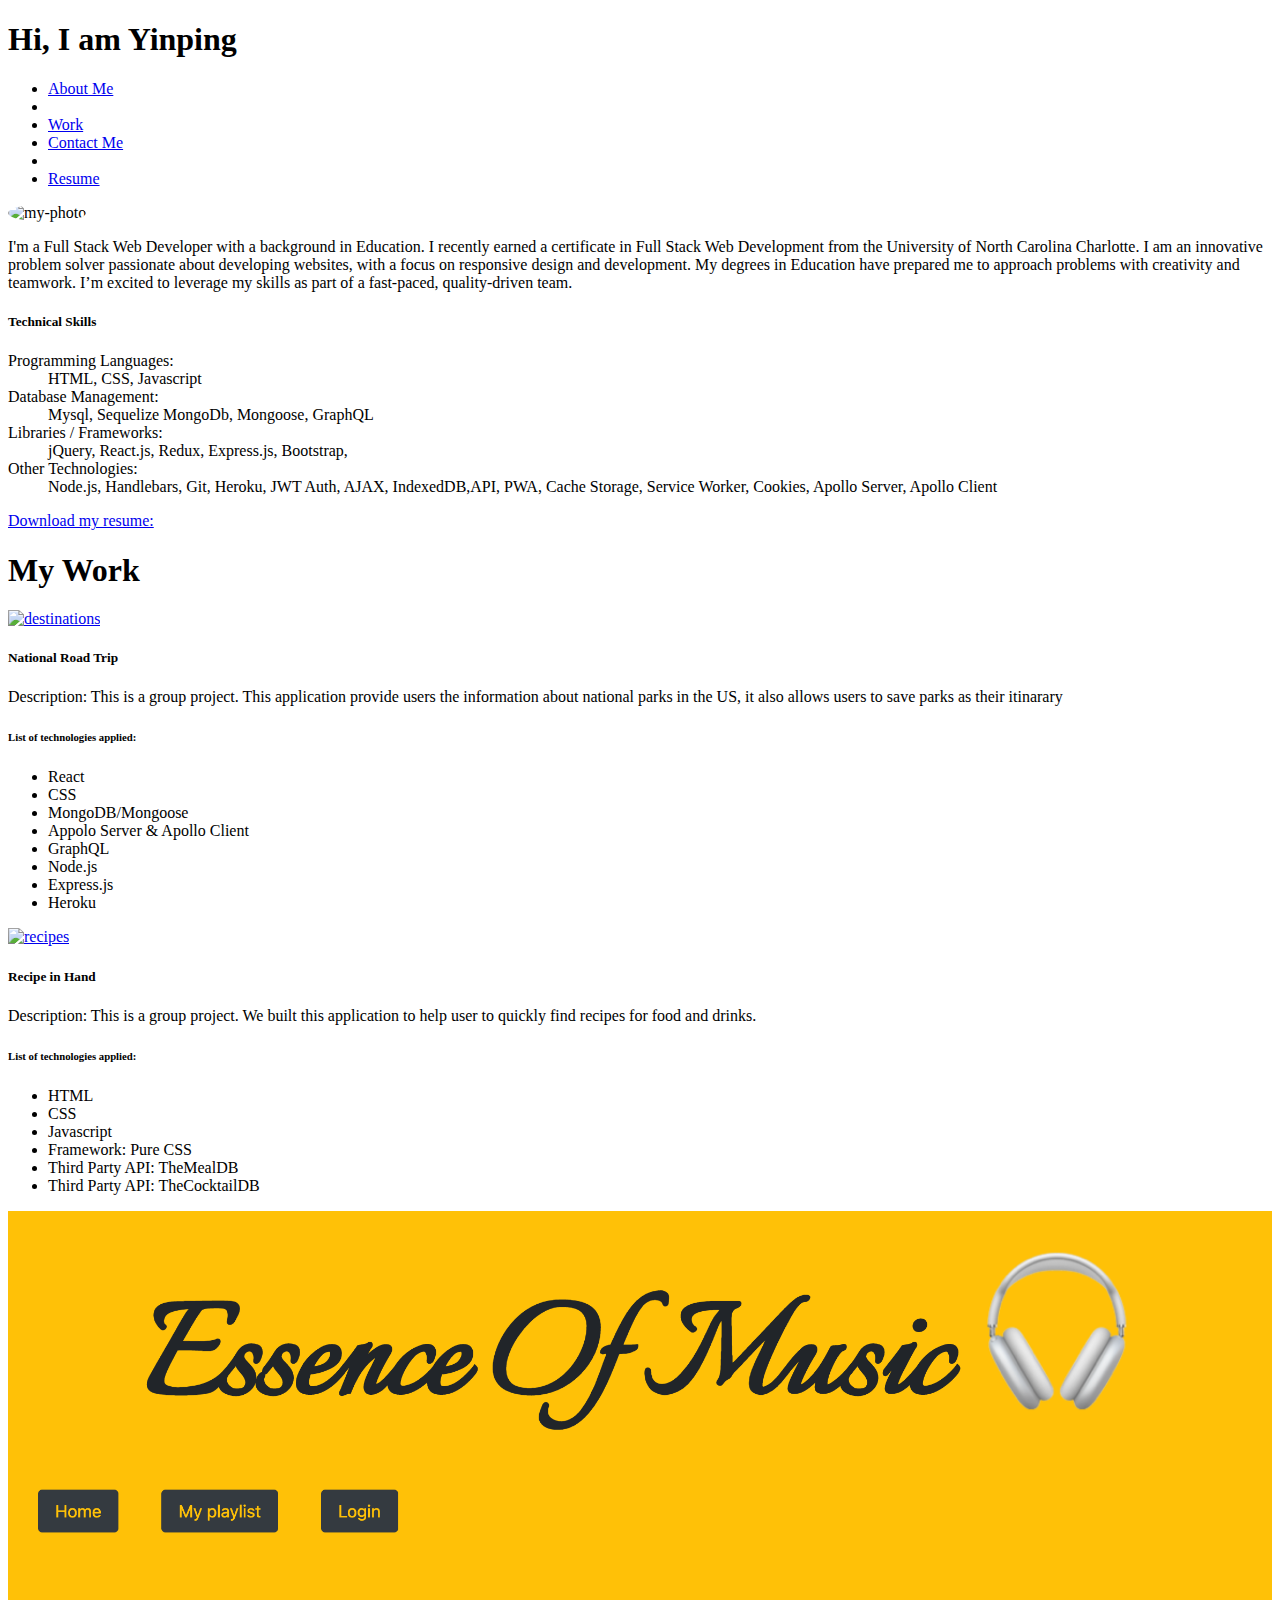
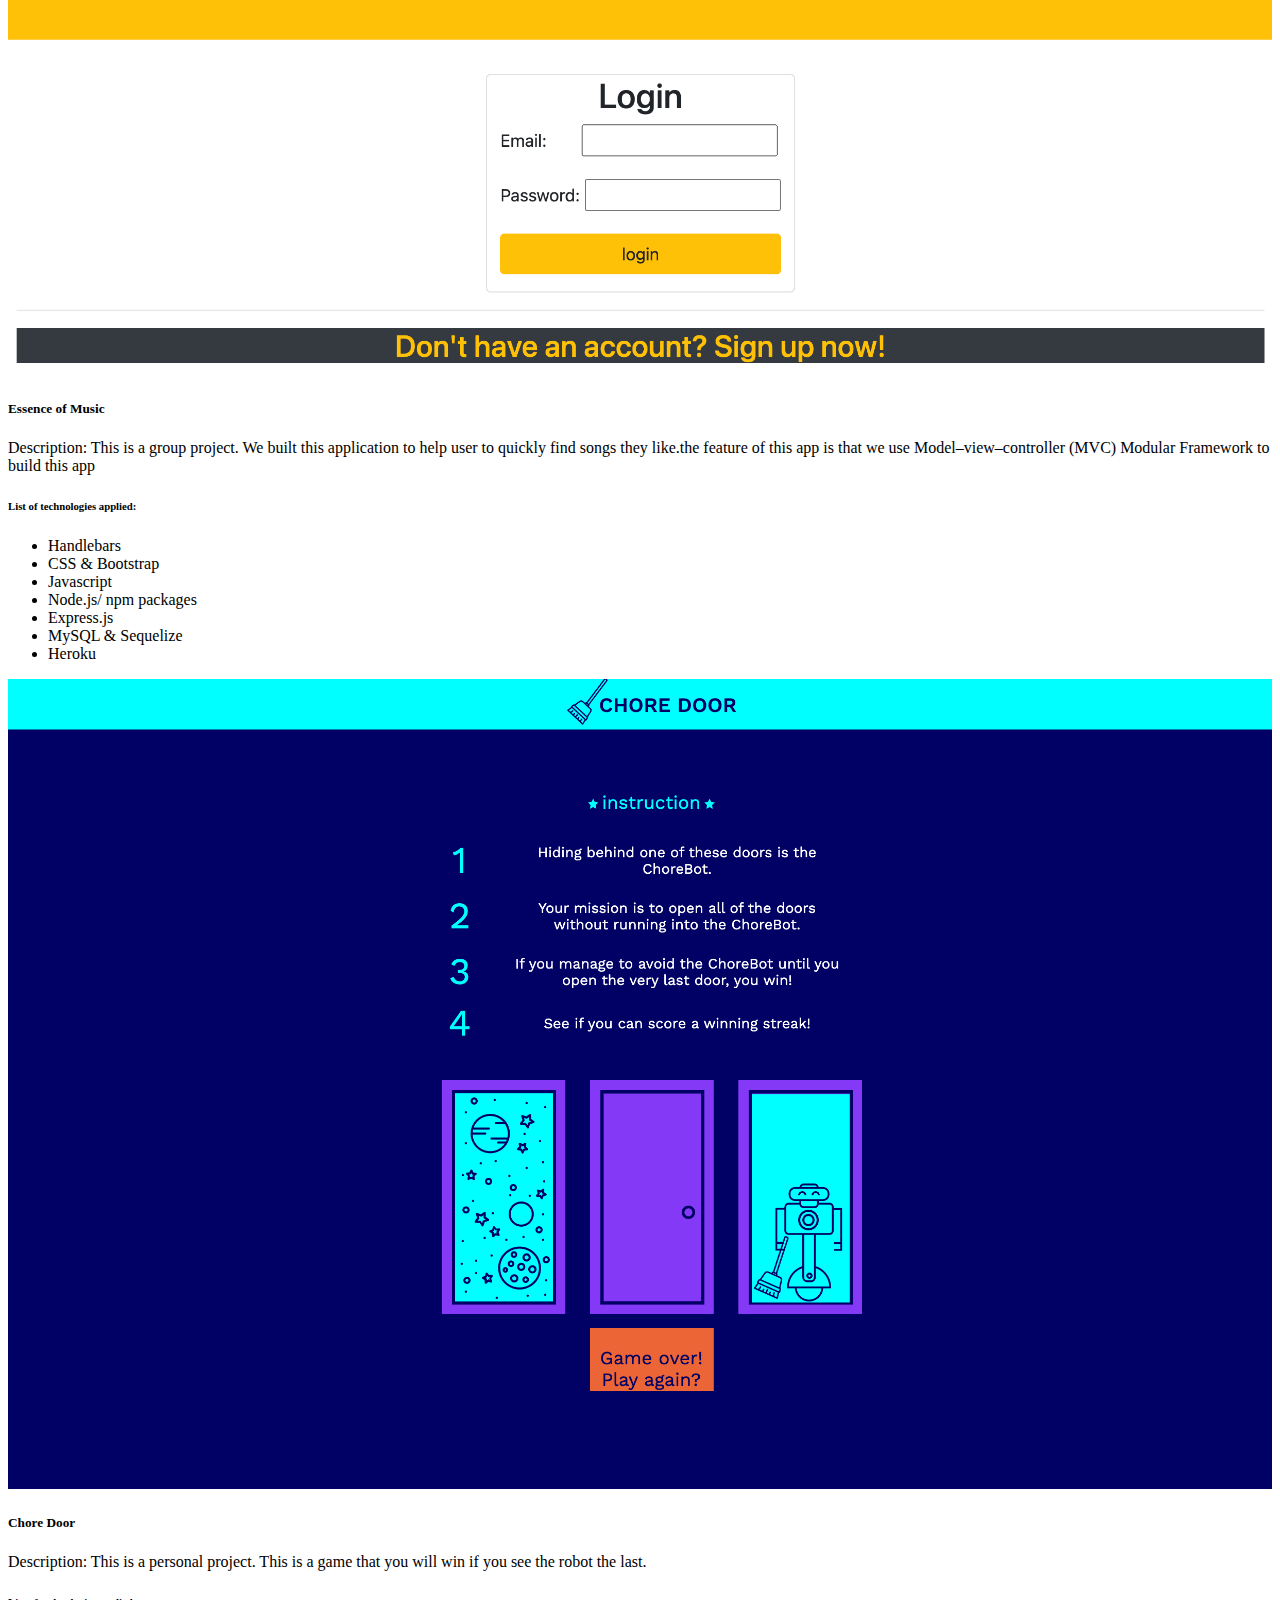
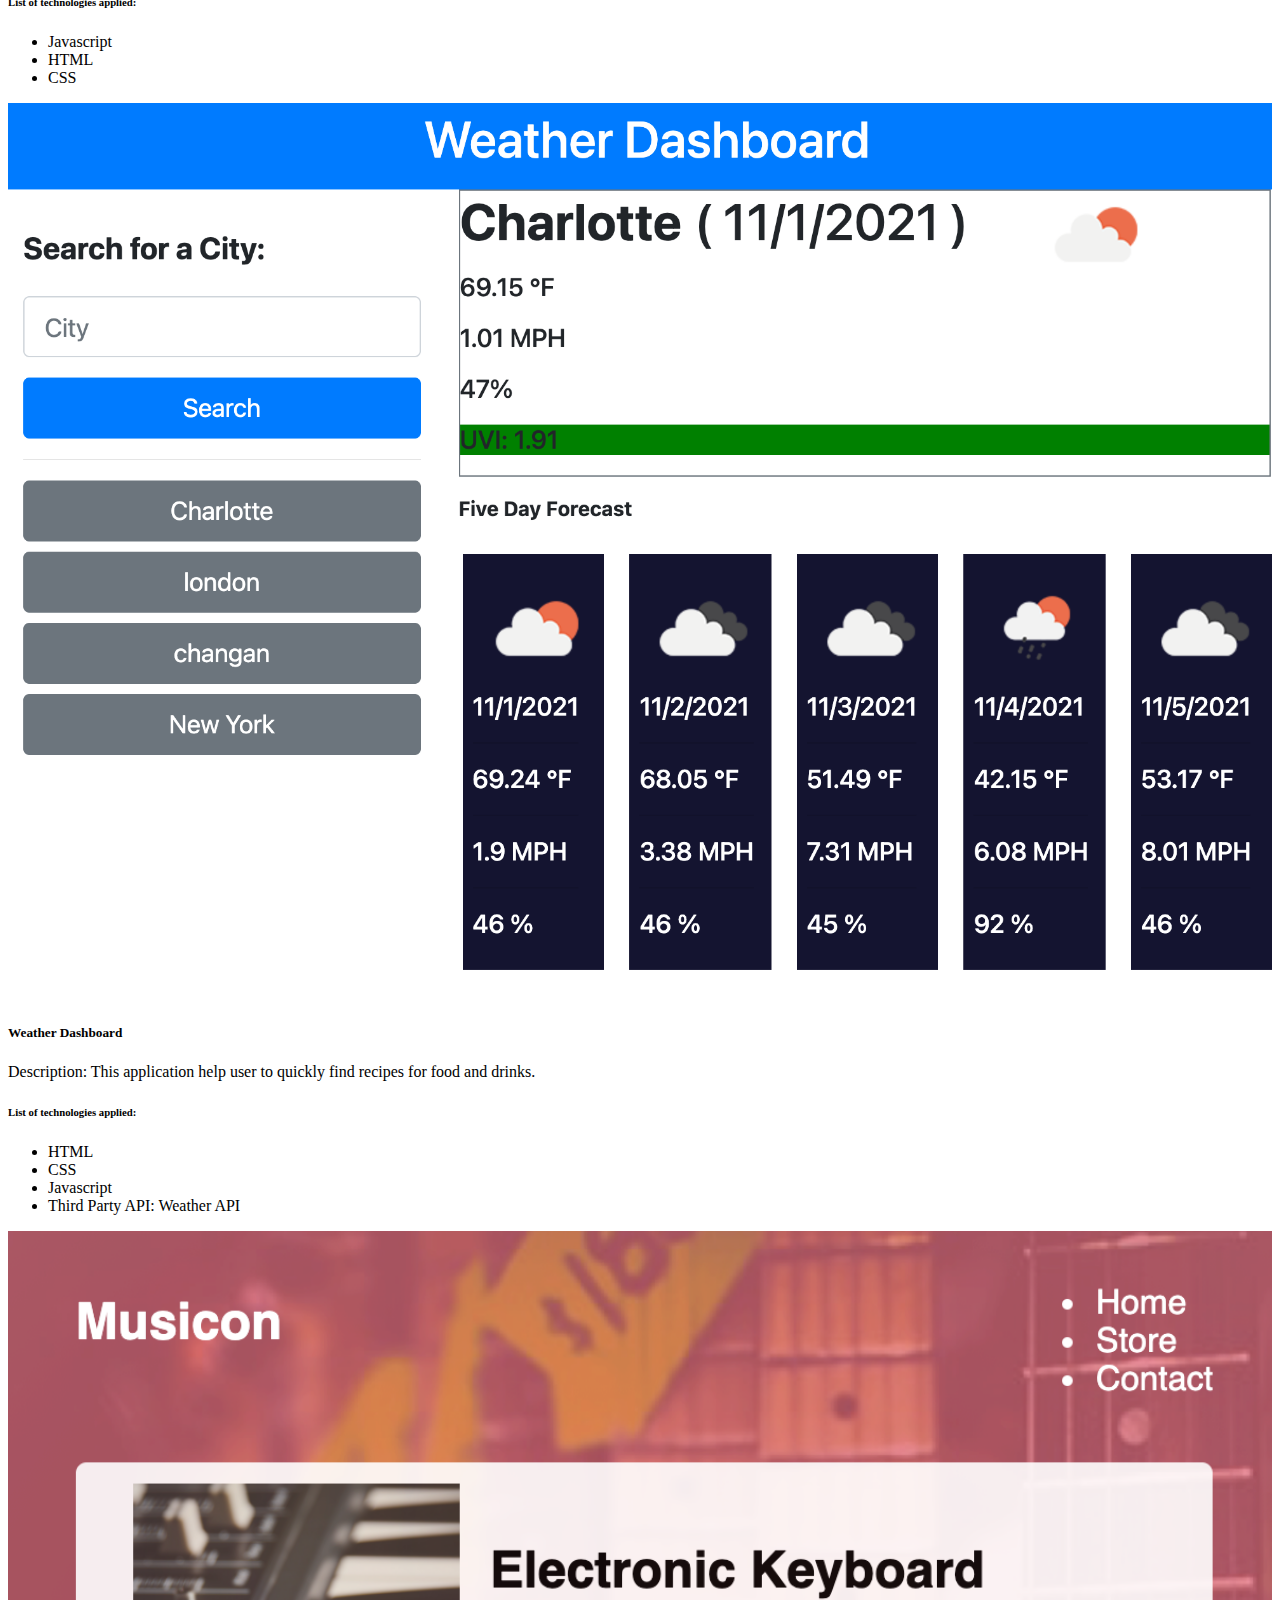
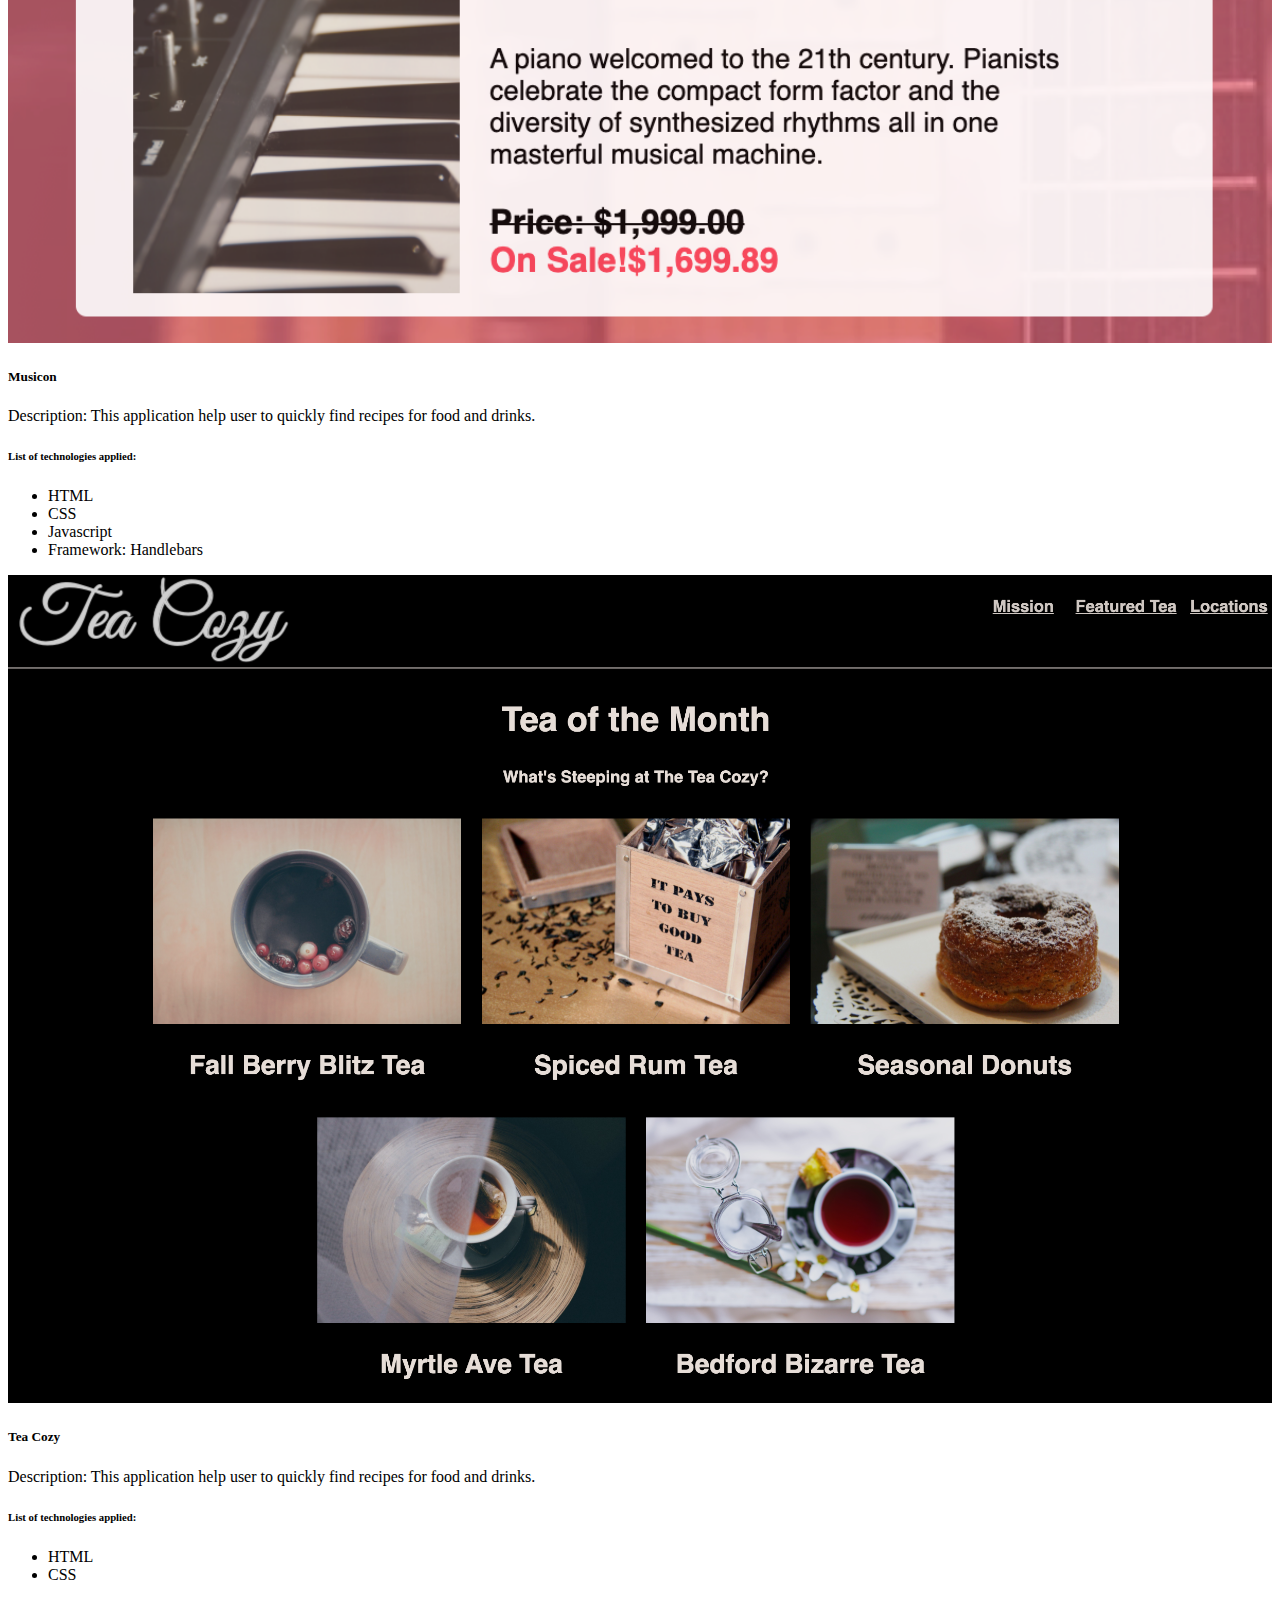
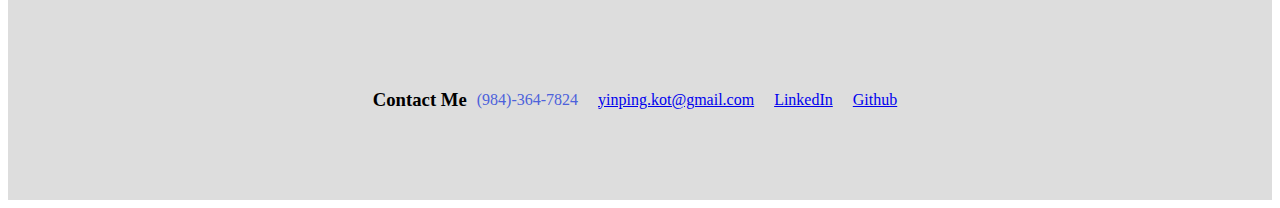
==== commit 8511dbe0: "done" ====
--- a/index.html
+++ b/index.html
@@ -29,12 +29,13 @@
     </div>
 
     <main>
-      <section class="px-4 py-5 my-5 text-center container">
+      <section class="px-4 pb-5 text-center container">
         <img class="d-block mx-auto mb-4" src="./assets/myphoto.png" alt="my-photo" style="width:200px; height:200px; border-radius:100%;">
-        <p class="text-start" id="introduction">I'm a Full Stack Developer with extensive experience in information technology and responsive web development. I Attended the University of North Carolina Chapel Hill where I received a BS in Psychology. Recently, I completed a Certificate in Full Stack Web Development from UNC Charlotte where I learned best practices for designing powerful mobile-friendly websites and applications. </p>
+        <p class="text-start" id="introduction">
+          I'm a Full Stack Web Developer with a background in Education. I recently earned a certificate in Full Stack Web Development from the University of North Carolina Charlotte. I am an innovative problem solver passionate about developing websites, with a focus on responsive design and development. My degrees in Education have prepared me to approach problems with creativity and teamwork. I’m excited to leverage my skills as part of a fast-paced, quality-driven team. 
+           </p>
 
         <div class="card text-center">
-        
           <div class="card-body">
             <h5 class="card-title">Technical Skills</h5>
             <dl class="row">
@@ -74,8 +75,8 @@
 
       <div class="album py-5 bg-light">
         <div class="container">
-          <h1 id="my-work" class="p-3">My Work</h1>
-          <div class="row row-cols-1 row-cols-sm-2 row-cols-md-3 g-3">
+          <h1 id="my-work" >My Work</h1>
+          <div class="row row-cols-1 row-cols-sm-2 row-cols-md-2 g-3">
             <div class="col">
               <div class="card shadow-sm h-100">
                 <div>
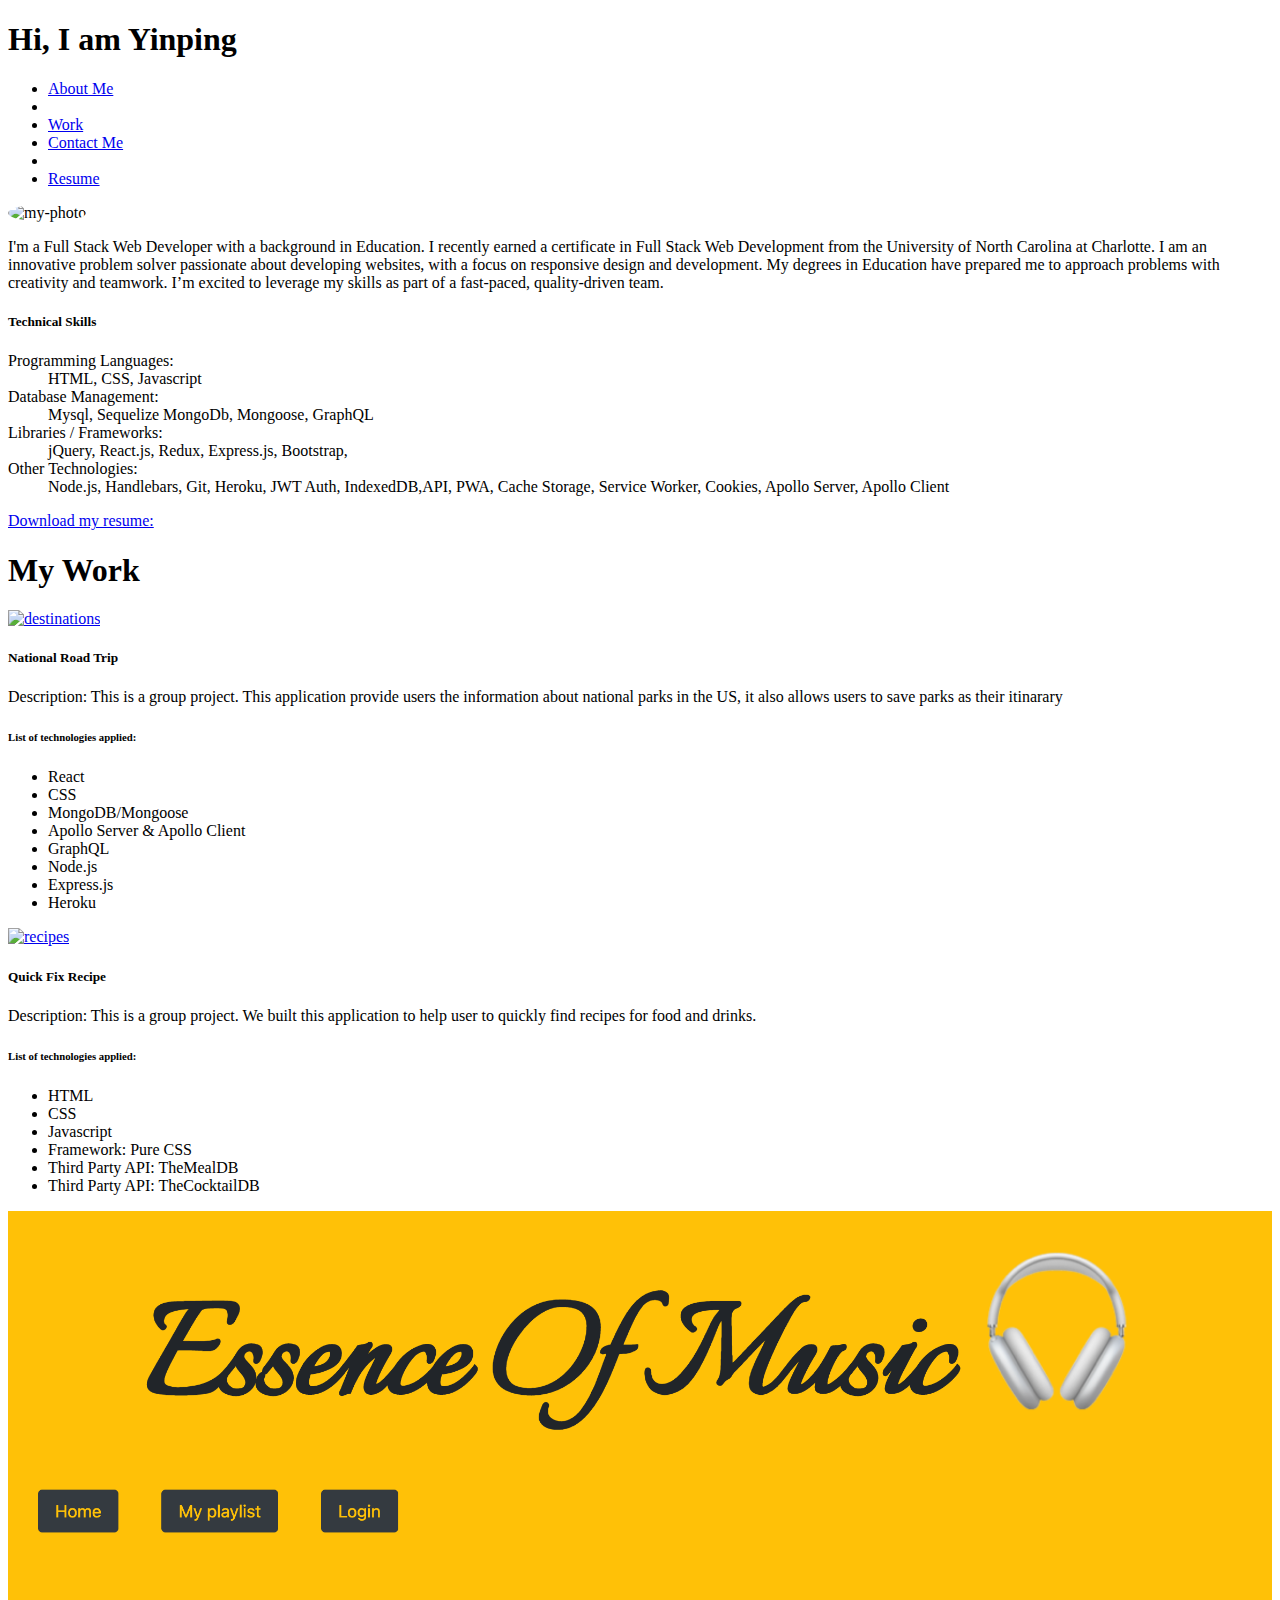
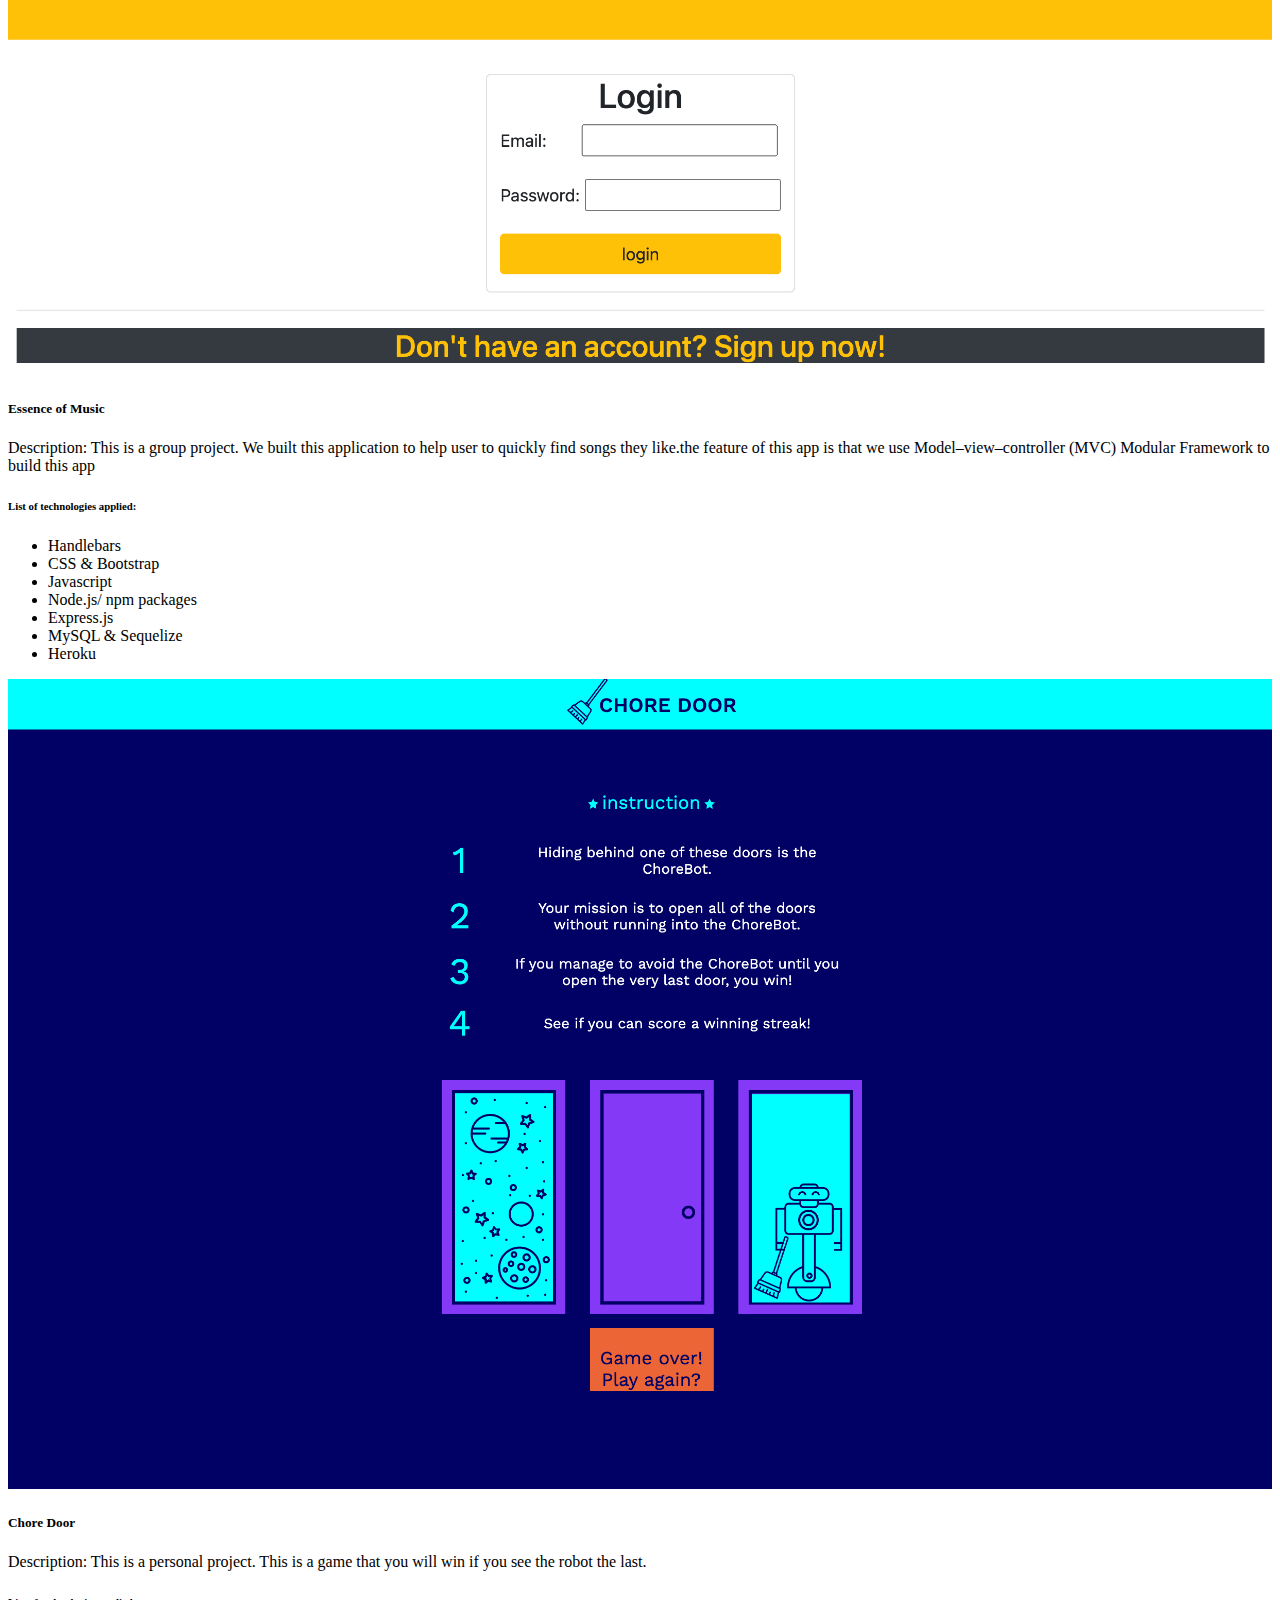
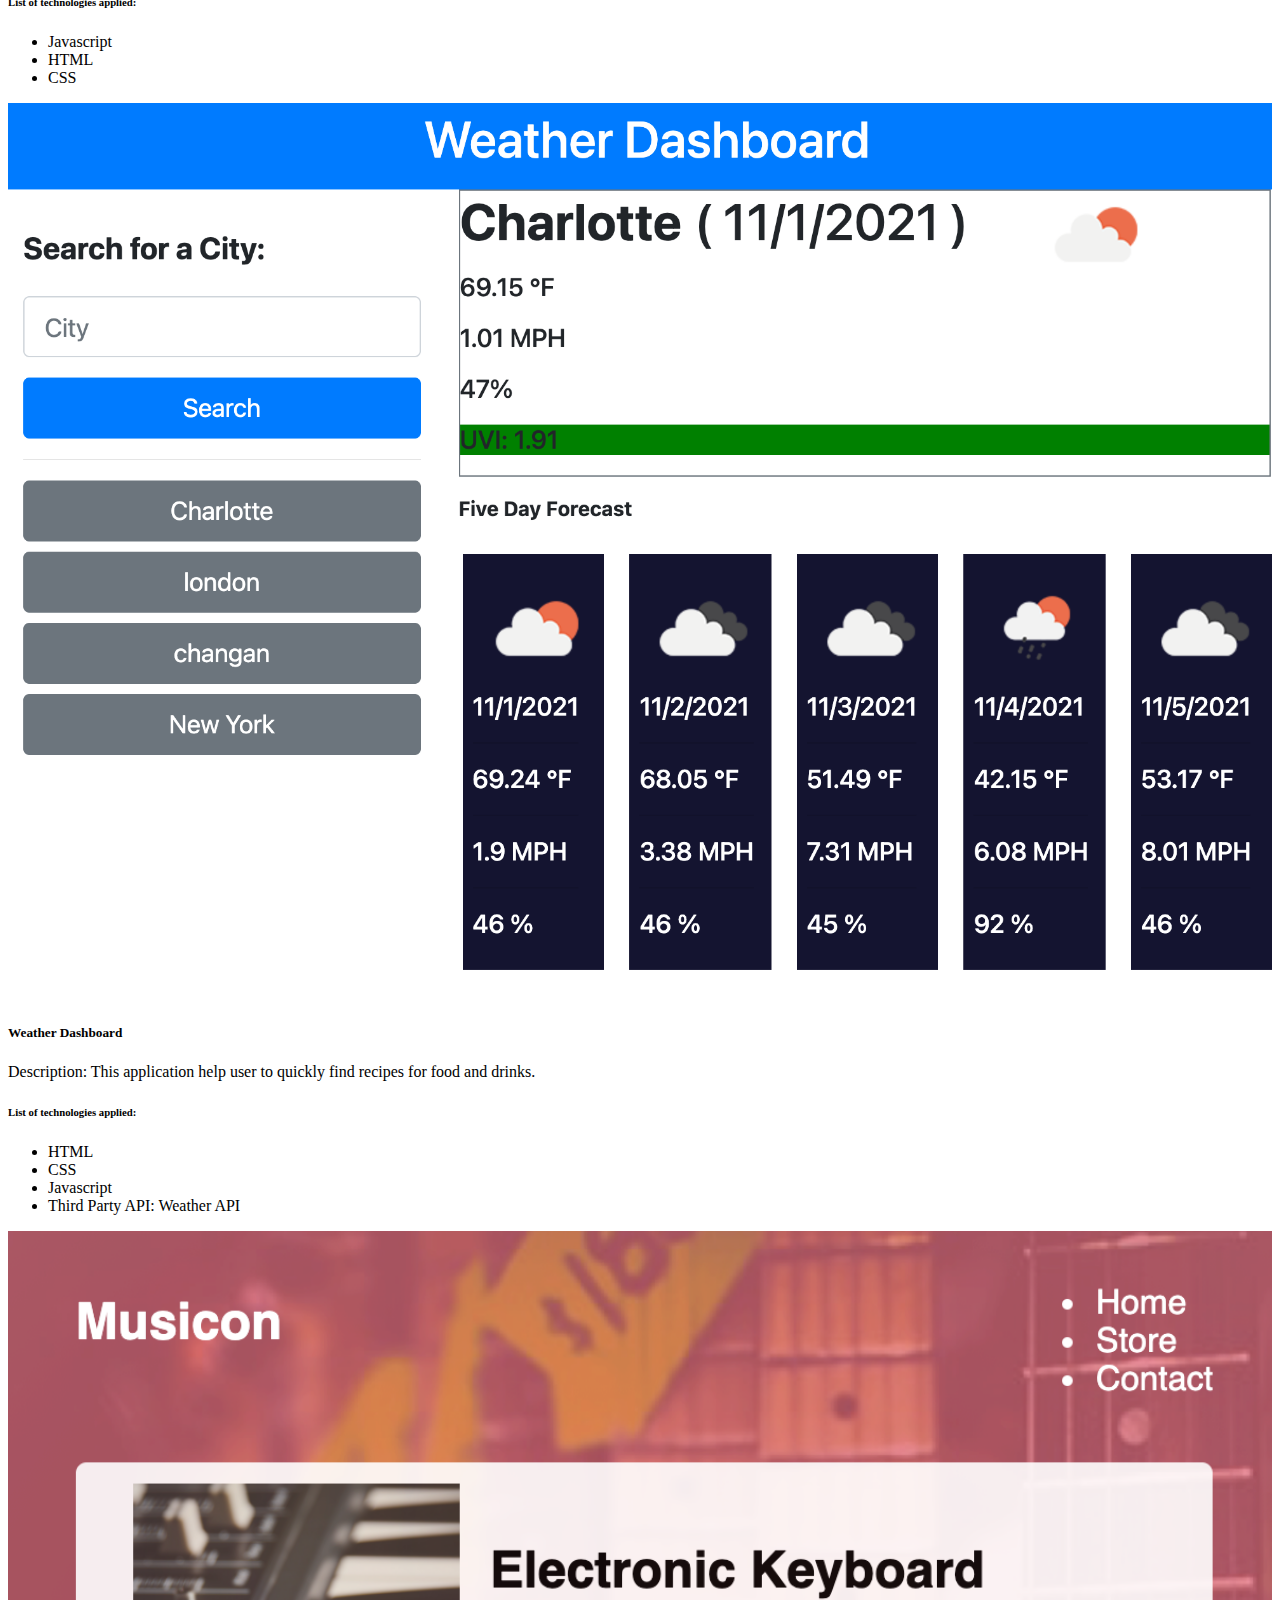
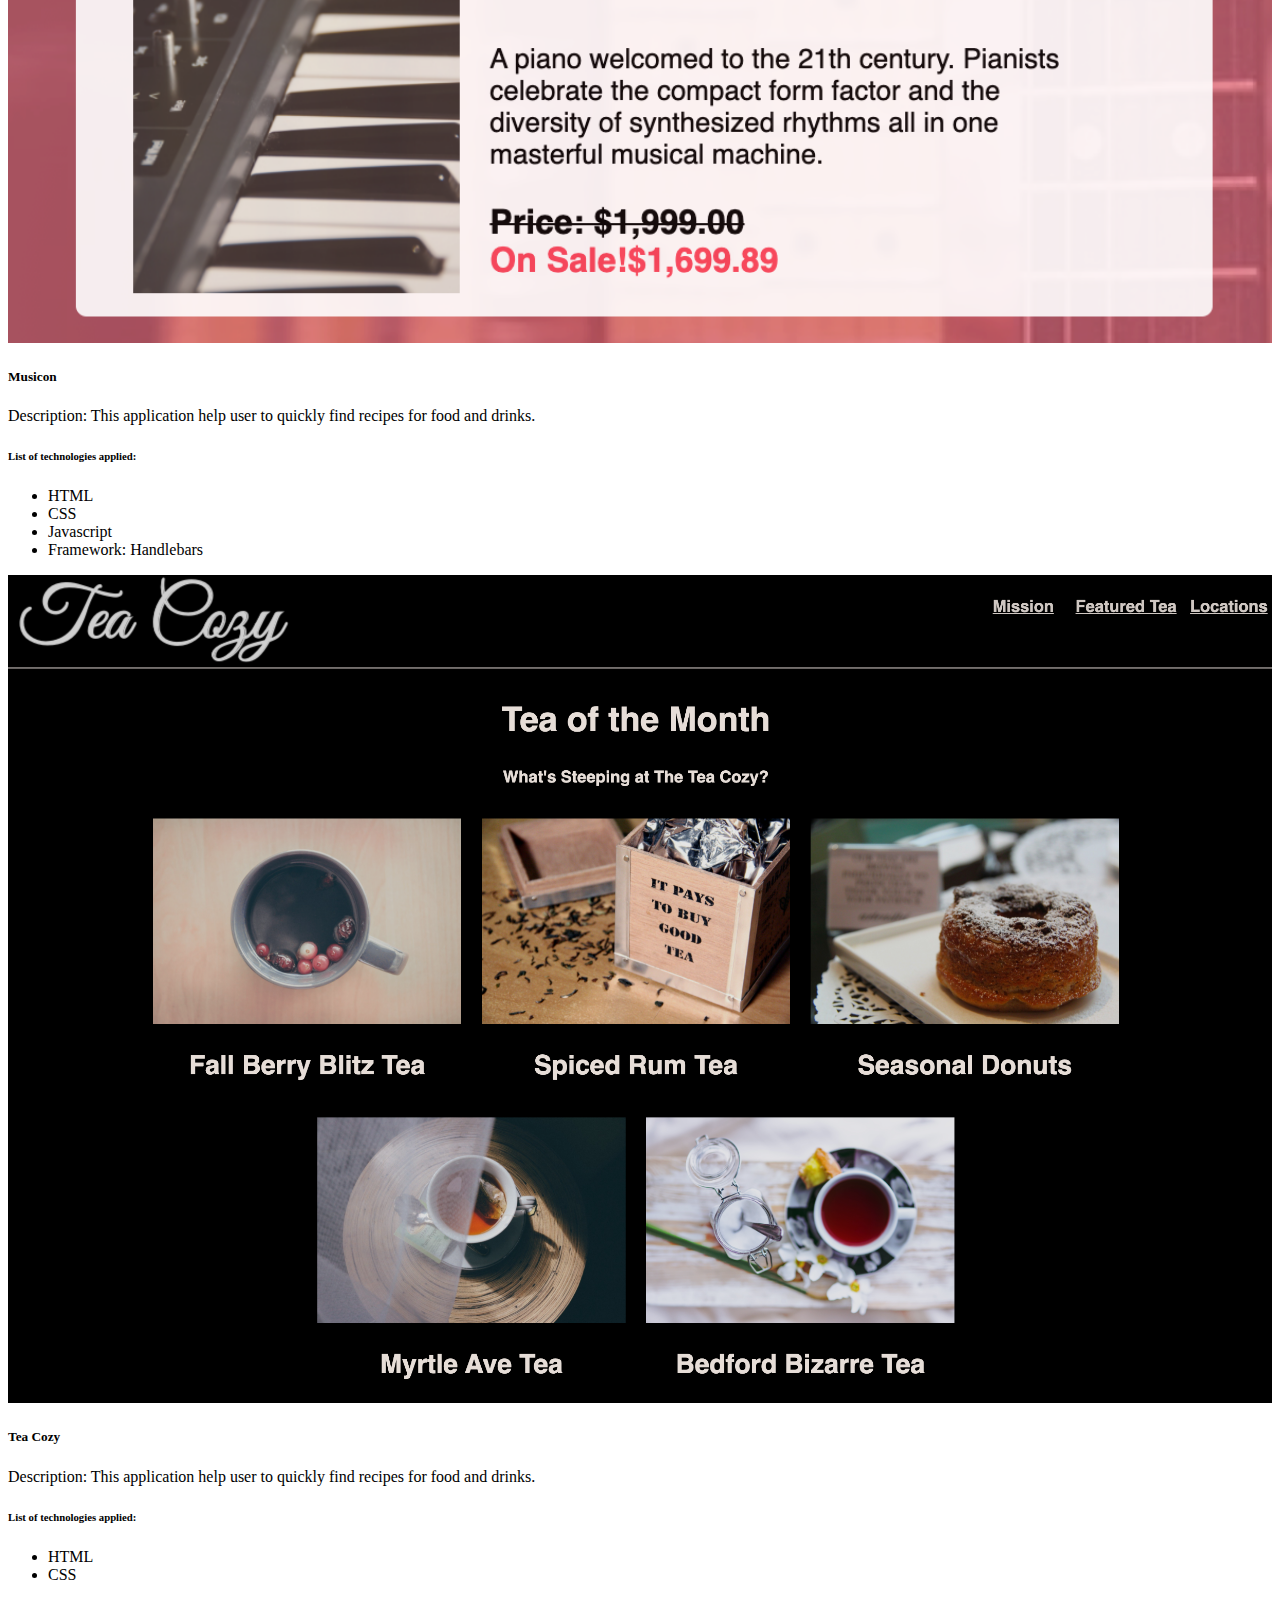
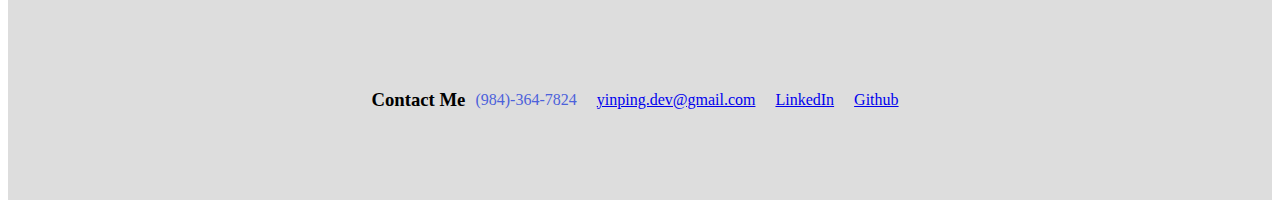
==== commit f16910d6: "fancy" ====
--- a/index.html
+++ b/index.html
@@ -23,7 +23,7 @@
            <li class="nav-item"><a href="#introduction" class="nav-link">About Me<a><li>
            <li class="nav-item"><a href="#my-work" class="nav-link">Work</a></li>
            <li class="nav-item"><a href="#contact-me" class="nav-link">Contact Me<a><li>
-           <li class="nav-item"><a href="./assets/Yinping_Resume.pdf"class="nav-link">Resume</a></li>                
+           <li class="nav-item"><a href="https://docs.google.com/viewer?url=https://docs.google.com/document/d/1oVqh8yMIeYLLgYusmEguKSXdwE9Mcvaq0AbLssTjPFw/export?format=pdf" class="nav-link">Resume</a></li>                
         </ul>
       </header>
     </div>
@@ -32,7 +32,7 @@
       <section class="px-4 pb-5 text-center container">
         <img class="d-block mx-auto mb-4" src="./assets/myphoto.png" alt="my-photo" style="width:200px; height:200px; border-radius:100%;">
         <p class="text-start" id="introduction">
-          I'm a Full Stack Web Developer with a background in Education. I recently earned a certificate in Full Stack Web Development from the University of North Carolina Charlotte. I am an innovative problem solver passionate about developing websites, with a focus on responsive design and development. My degrees in Education have prepared me to approach problems with creativity and teamwork. I’m excited to leverage my skills as part of a fast-paced, quality-driven team. 
+          I'm a Full Stack Web Developer with a background in Education. I recently earned a certificate in Full Stack Web Development from the University of North Carolina at Charlotte. I am an innovative problem solver passionate about developing websites, with a focus on responsive design and development. My degrees in Education have prepared me to approach problems with creativity and teamwork. I’m excited to leverage my skills as part of a fast-paced, quality-driven team. 
            </p>
 
         <div class="card text-center">
@@ -64,11 +64,11 @@
                 Other Technologies:
               </dt>
               <dd class="col-lg-9 col-md-8 col-sm-7 text-start">
-                Node.js, Handlebars, Git, Heroku, JWT Auth, AJAX, IndexedDB,API, PWA, Cache Storage, Service Worker, Cookies, Apollo Server, Apollo Client
+                Node.js, Handlebars, Git, Heroku, JWT Auth, IndexedDB,API, PWA, Cache Storage, Service Worker, Cookies, Apollo Server, Apollo Client
               </dd>
             </dl>
             
-            <a href="#" class="btn btn-primary">Download my resume: <i class="fas fa-download"></i></a>
+            <a href="https://docs.google.com/document/d/1oVqh8yMIeYLLgYusmEguKSXdwE9Mcvaq0AbLssTjPFw/export?format=pdf" class="btn btn-primary">Download my resume: <i class="fas fa-download"></i></a>
           </div>
         </div>
       </section>
@@ -95,7 +95,7 @@
                         <li>React</li>
                         <li>CSS</li>
                         <li>MongoDB/Mongoose</li>
-                        <li>Appolo Server & Apollo Client</li>
+                        <li>Apollo Server & Apollo Client</li>
                         <li>GraphQL</li>
                         <li>Node.js</li>
                         <li>Express.js</li>
@@ -118,7 +118,7 @@
                   <a href="https://github.com/yinping-520/quick-fix-recipe-1">
                     <i class="fab fa-github fa-lg fa-pull-right"></i>
                   </a>
-                  <h5 class="card-title">Recipe in Hand </h5>
+                  <h5 class="card-title">Quick Fix Recipe </h5>
                    <p>Description: This is a group project. We built this application to help user to quickly find recipes for food and drinks.</p>
                   <h6>List of technologies applied:</h6>
                   <ul>
@@ -286,7 +286,8 @@
               <div class="col ">
                 <i class="far fa-envelope"></i>
                 <li>
-                  <a href="mailto:yinping.kot@gmailcom">yinping.kot@gmail.com</a></li>
+                  <a href="mailto:yinping.dev@gmail.com">
+                    yinping.dev@gmail.com</a></li>
               </div>
               
               <div class="col">
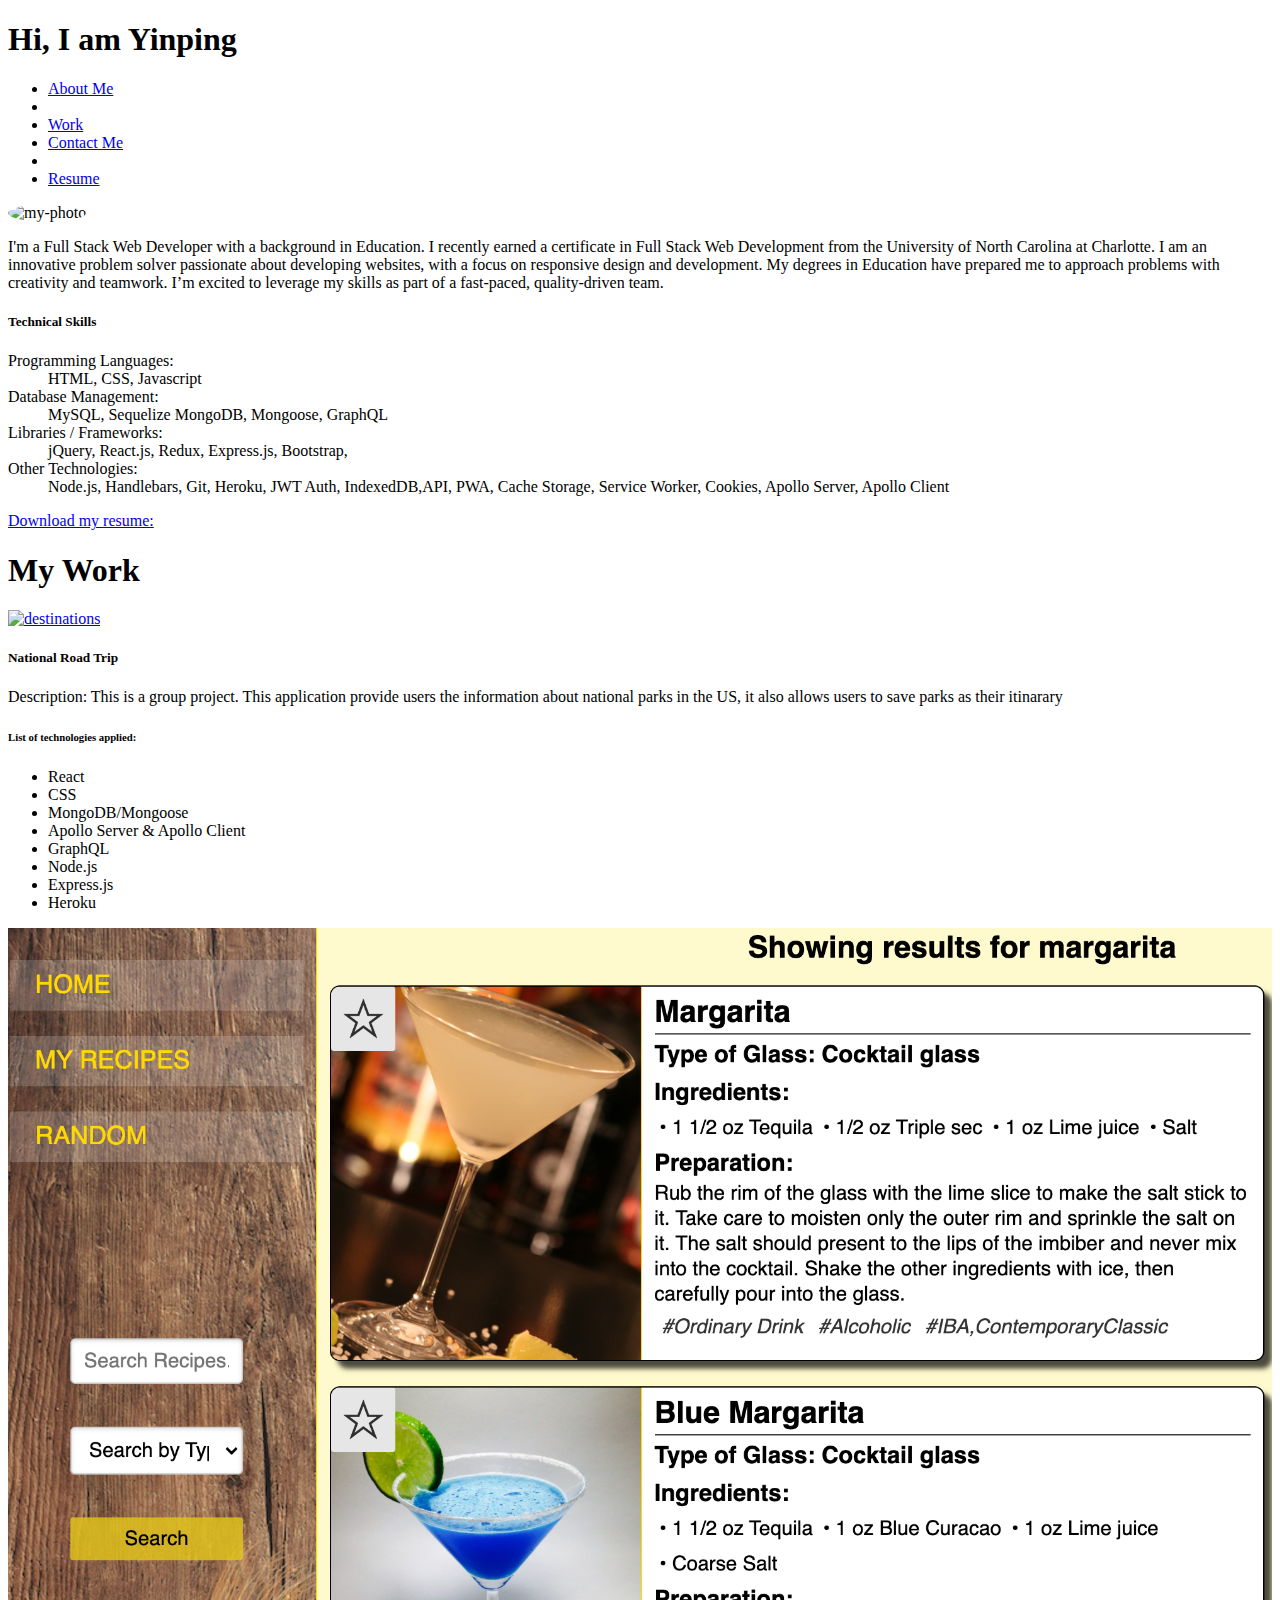
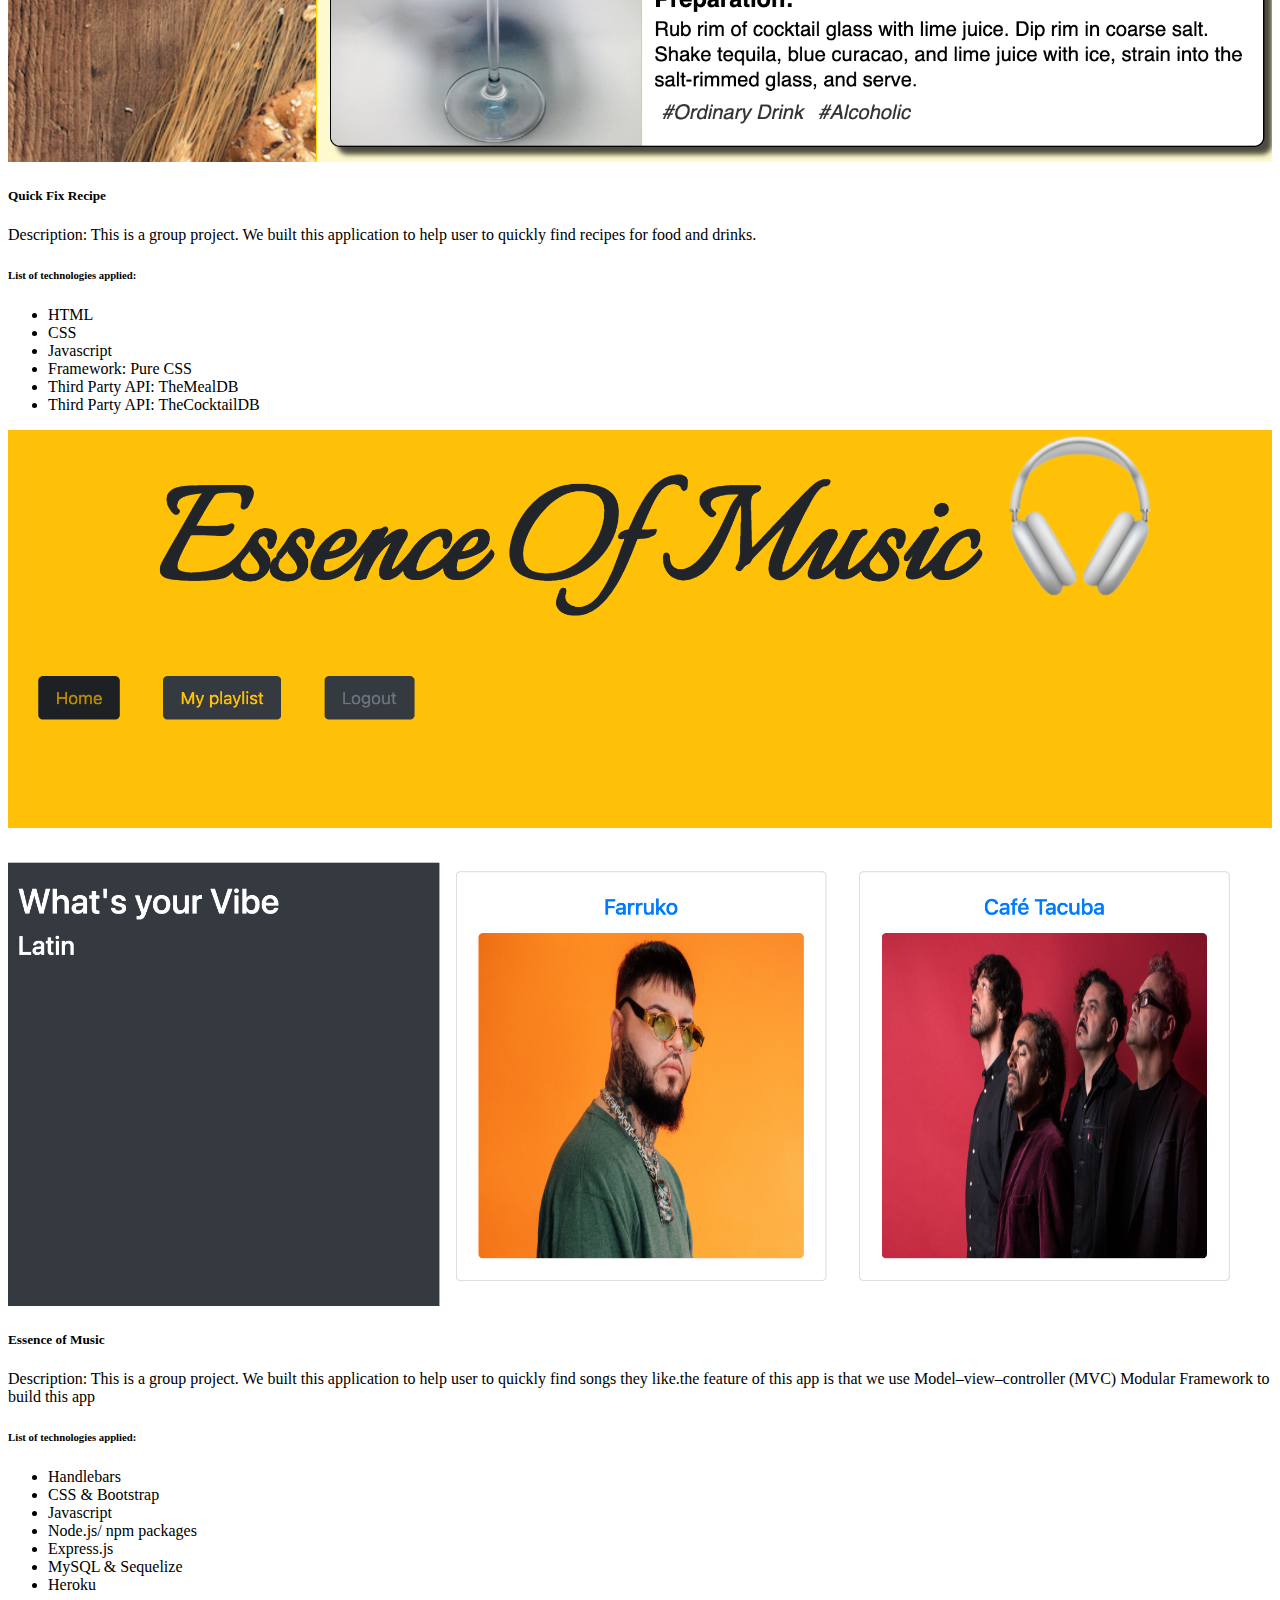
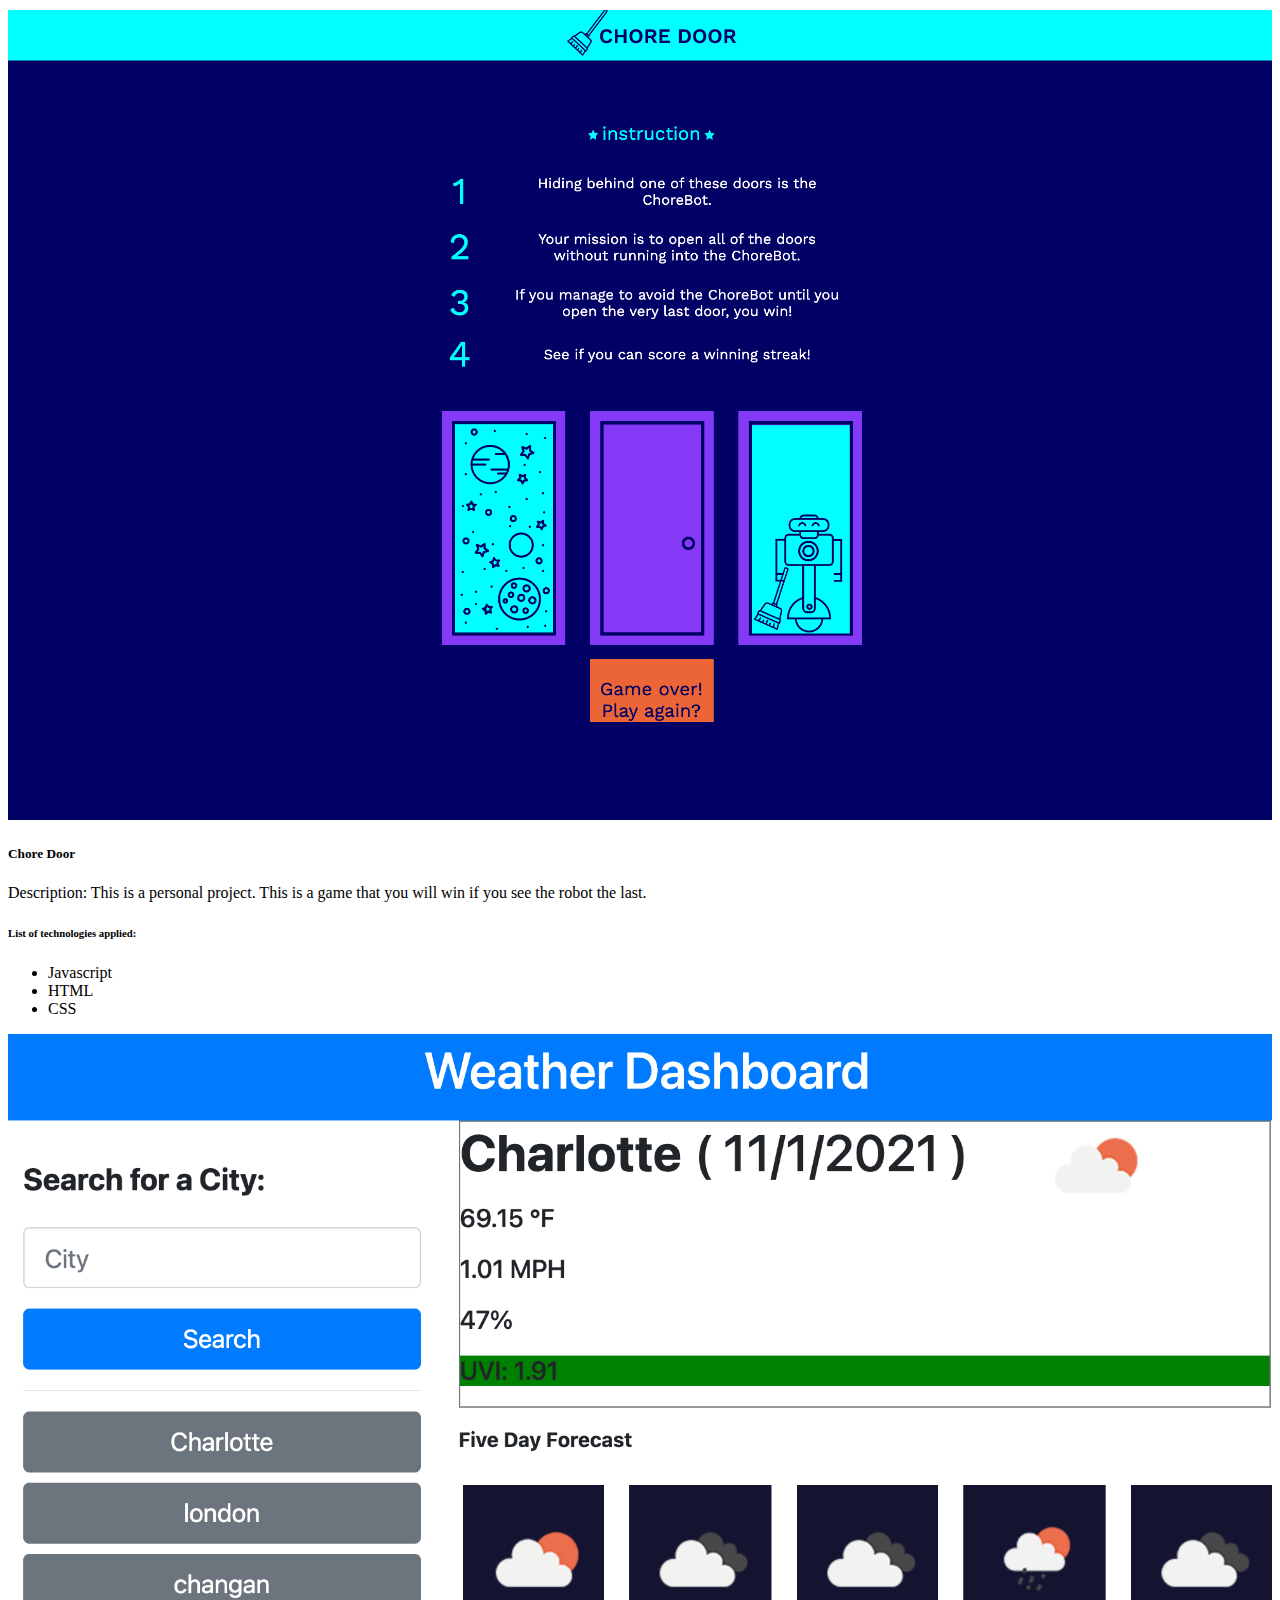
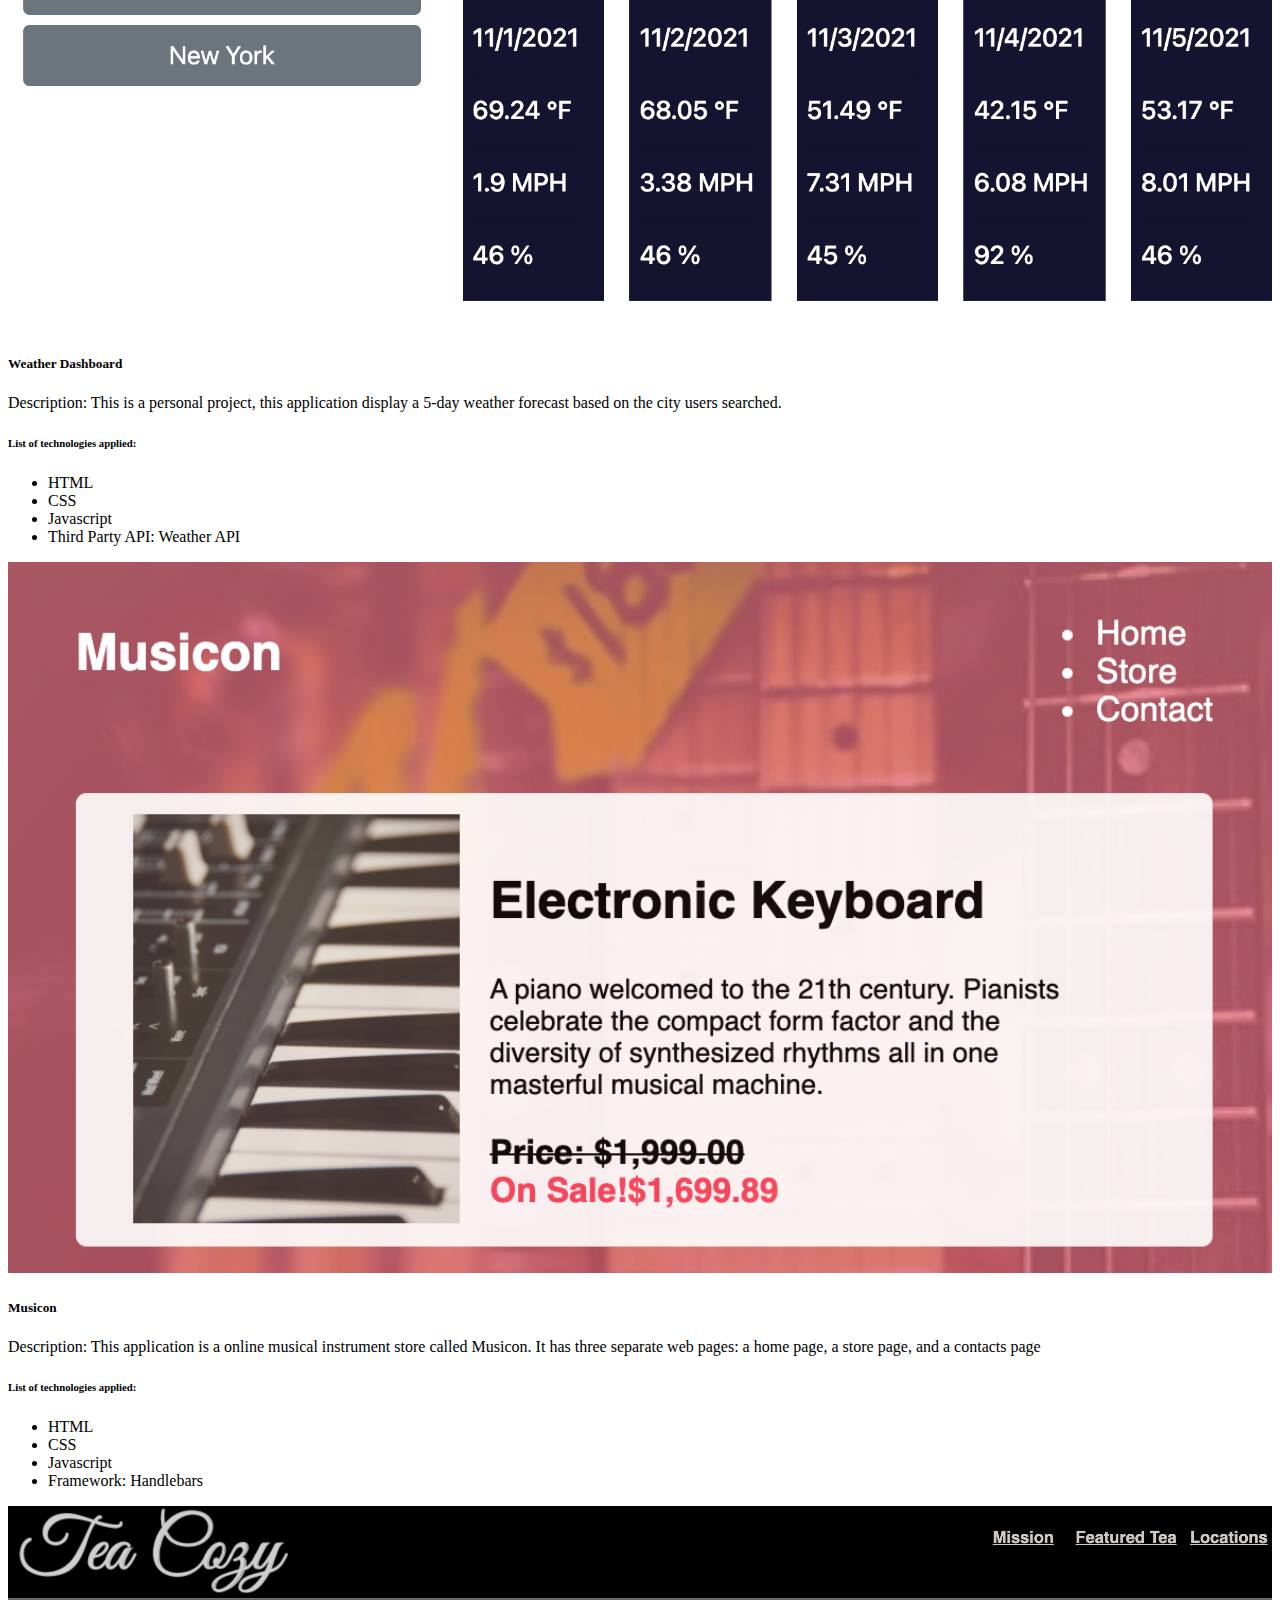
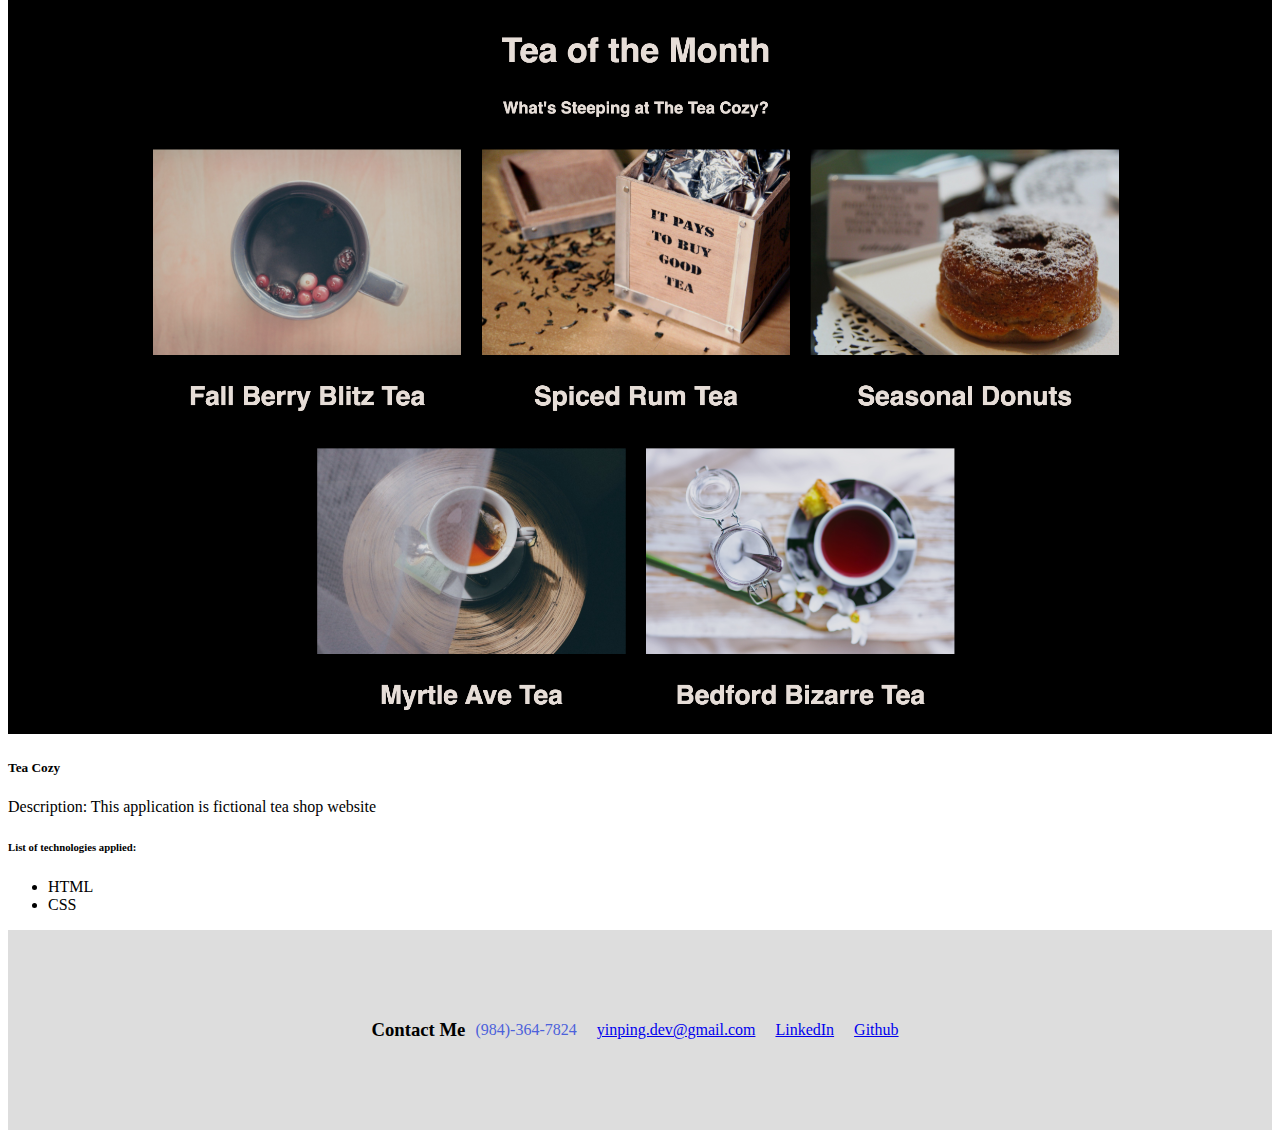
==== commit 2438a63b: "added some details" ====
--- a/index.html
+++ b/index.html
@@ -4,7 +4,7 @@
     <meta charset="UTF-8" />
     <meta http-equiv="X-UA-Compatible" content="IE=edge" />
     <meta name="viewport" content="width=device-width, initial-scale=1.0" />
-    <title>My Portfolio</title>
+    <title>Yinping's Portfolio</title>
     <link rel="stylesheet" href="assets/index.css" />
     <link
       href="https://cdn.jsdelivr.net/npm/bootstrap@5.1.1/dist/css/bootstrap.min.css"
@@ -16,22 +16,22 @@
   </head>
 
   <body>
-    <div class="container">
-      <header class="d-flex flex-wrap justify-content-center py-3 mb-4 border-bottom">
+    <div class="container fixed-top">
+      <header class="d-flex flex-wrap justify-content-center py-3 mb-4 border-bottom clearfix">
         <h1 class="d-flex align-items-center mb-3 mb-md-0 me-md-auto text-darktext-decoration-none">Hi, I am Yinping</h1>
-        <ul class="nav nav-pills">
+        <ul class="nav nav-pills ">
            <li class="nav-item"><a href="#introduction" class="nav-link">About Me<a><li>
            <li class="nav-item"><a href="#my-work" class="nav-link">Work</a></li>
            <li class="nav-item"><a href="#contact-me" class="nav-link">Contact Me<a><li>
-           <li class="nav-item"><a href="https://docs.google.com/viewer?url=https://docs.google.com/document/d/1oVqh8yMIeYLLgYusmEguKSXdwE9Mcvaq0AbLssTjPFw/export?format=pdf" class="nav-link">Resume</a></li>                
+           <li class="nav-item"><a href="./assets/Yinping_Resume.pdf" class="nav-link">Resume</a></li>                
         </ul>
       </header>
     </div>
 
     <main>
-      <section class="px-4 pb-5 text-center container">
-        <img class="d-block mx-auto mb-4" src="./assets/myphoto.png" alt="my-photo" style="width:200px; height:200px; border-radius:100%;">
-        <p class="text-start" id="introduction">
+      <section class="px-4 pt-5 my-5 text-center container">
+        <img class="d-block mx-auto mb-4" src="./assets/myphoto.png" alt="my-photo" style="width:200px; height:200px; border-radius:100%;" id="introduction">
+        <p class="text-start" >
           I'm a Full Stack Web Developer with a background in Education. I recently earned a certificate in Full Stack Web Development from the University of North Carolina at Charlotte. I am an innovative problem solver passionate about developing websites, with a focus on responsive design and development. My degrees in Education have prepared me to approach problems with creativity and teamwork. I’m excited to leverage my skills as part of a fast-paced, quality-driven team. 
            </p>
 
@@ -50,7 +50,7 @@
                 Database Management:
               </dt>
               <dd class="col-lg-9 col-md-8 col-sm-7 text-start">
-                Mysql, Sequelize MongoDb, Mongoose, GraphQL
+                MySQL, Sequelize MongoDB, Mongoose, GraphQL
               </dd>
 
               <dt class="col-lg-3 col-md-4 col-sm-5 text-start">
@@ -111,7 +111,7 @@
               <div class="card shadow-sm h-100">
                 <div>
                   <a href="https://yinping-520.github.io/recipe-in-hand/">
-                    <img src="./assets/recipebook.png " class="card-img-top img-thumbnail img-fluid" alt="recipes" style="width: 100%; height: auto;">
+                    <img src="./assets/recipe.png " class="card-img-top img-thumbnail img-fluid" alt="recipes" style="width: 100%; height: auto;">
                   </a>
                 </div>
                 <div class="card-body">
@@ -141,7 +141,7 @@
               <div class="card shadow-sm h-100">
                 <div >
                   <a href="https://eom-10-4.herokuapp.com/login">
-                    <img src="./assets/musicapp.png" class="card-img-top img-thumbnail img-fluid" alt="recipes" style="width:100%; height:auto;">
+                    <img src="./assets/music.png" class="card-img-top img-thumbnail img-fluid" alt="recipes" style="width:100%; height:auto;">
                   </a>
                 </div>
                 <div class="card-body">
@@ -206,7 +206,7 @@
                     <i class="fab fa-github fa-lg fa-pull-right"></i>
                   </a>
                   <h5 class="card-title">Weather Dashboard</h5>
-                  <p>Description: This application help user to quickly find recipes for food and drinks.</p>
+                  <p>Description: This is a personal project, this application display a 5-day weather forecast based on the city users searched.</p>
                   <h6>List of technologies applied:</h6>
                   <ul>
                     <li>HTML</li>
@@ -229,7 +229,7 @@
                     <i class="fab fa-github fa-lg fa-pull-right"></i>
                   </a>
                   <h5 class="card-title">Musicon</h5>
-                  <p>Description: This application help user to quickly find recipes for food and drinks.</p>
+                  <p>Description: This application is a online musical instrument store called Musicon. It has three separate web pages: a home page, a store page, and a contacts page</p>
                   <h6>List of technologies applied:</h6>
                   <ul>
                     <li>HTML</li>
@@ -256,7 +256,7 @@
                     <i class="fab fa-github fa-lg fa-pull-right"></i>
                   </a>
                   <h5 class="card-title">Tea Cozy</h5>
-                  <p>Description: This application help user to quickly find recipes for food and drinks.</p>
+                  <p>Description: This application is fictional tea shop website </p>
                   <h6>List of technologies applied:</h6>
                   <ul>
                     <li>HTML</li>
@@ -292,12 +292,12 @@
               
               <div class="col">
                 <i class="fab fa-linkedin"></i>
-                <li><a href="https://www.linkedin.com/inyinping-gao">LinkedIn</a></li>
+                <li><a href="https://www.linkedin.com/in/yinping-gao/">LinkedIn</a></li>
               </div>
 
               <div class="col">
                 <i class="fab fa-github"></i>
-                <li><a href="https://github.comyinping-520">Github</a></li>
+                <li><a href="https://github.com/yinping-520">Github</a></li>
               </div>
             </div>
                       
